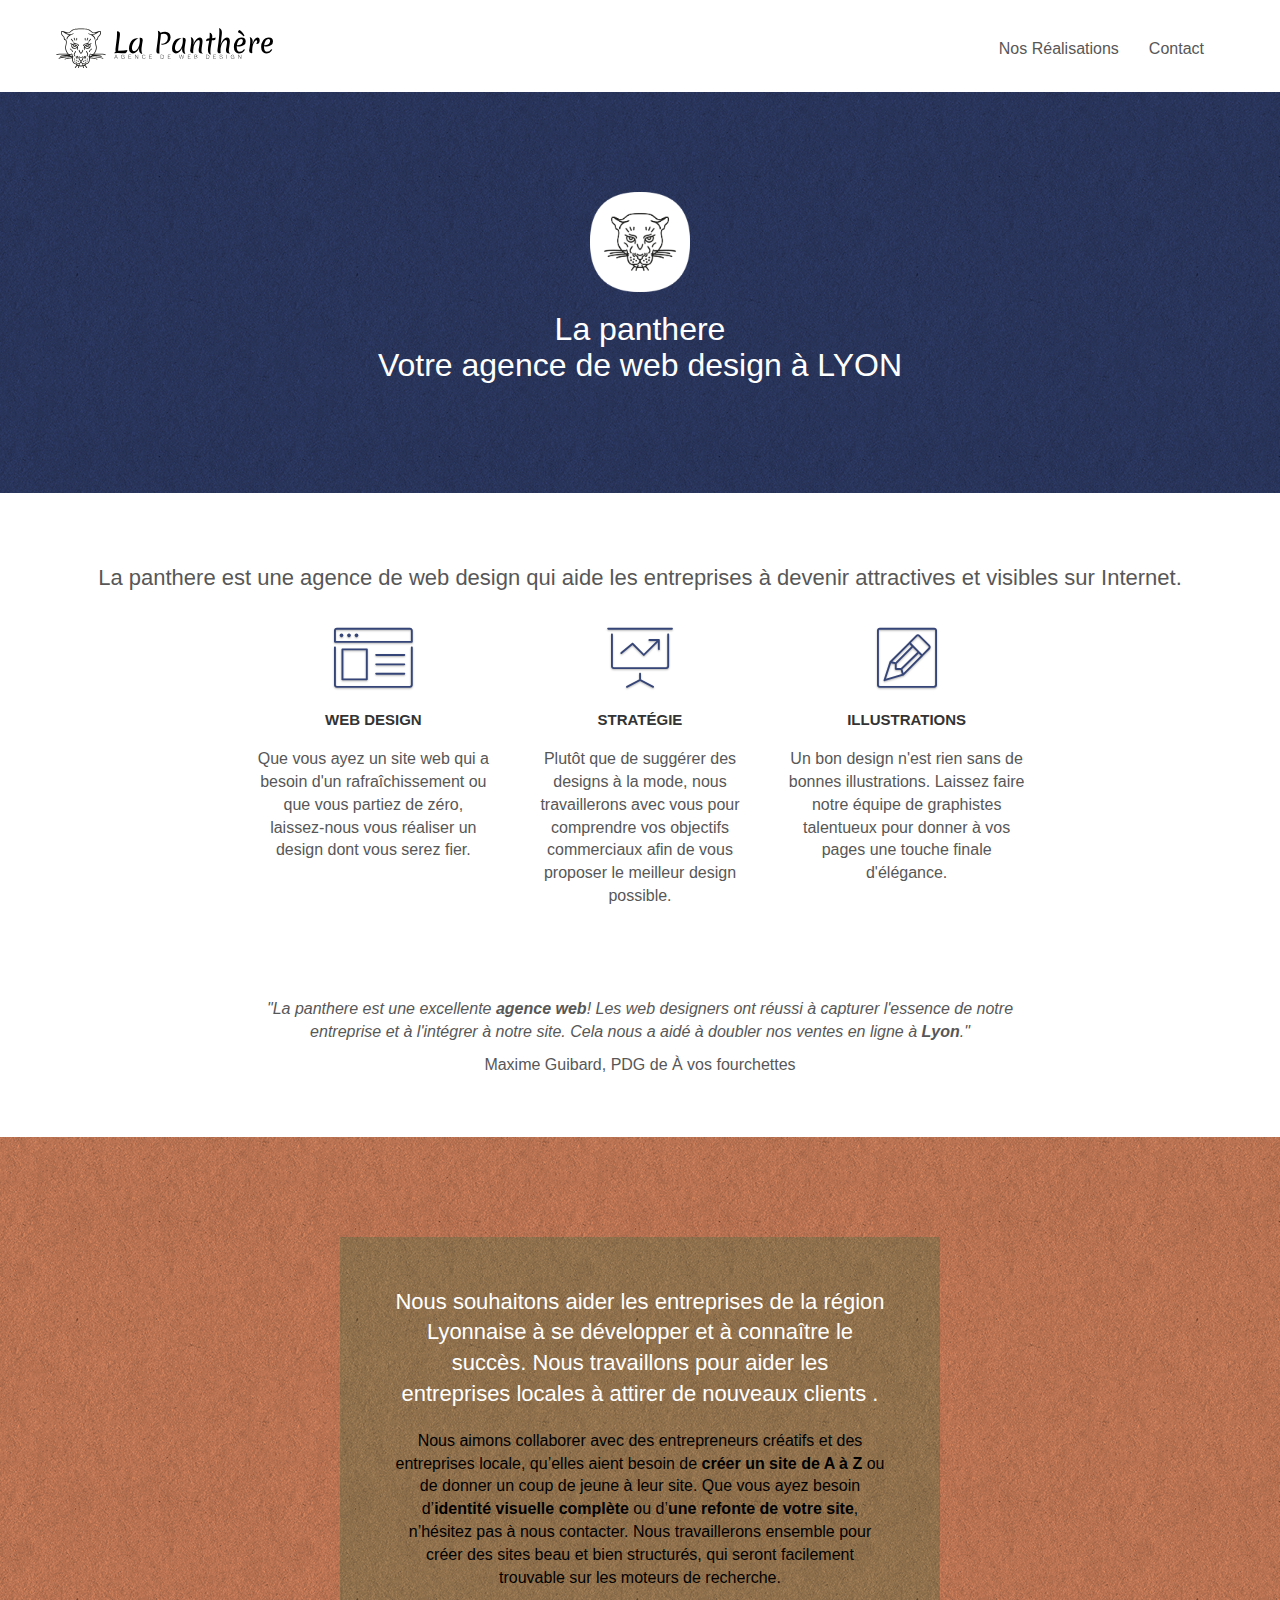
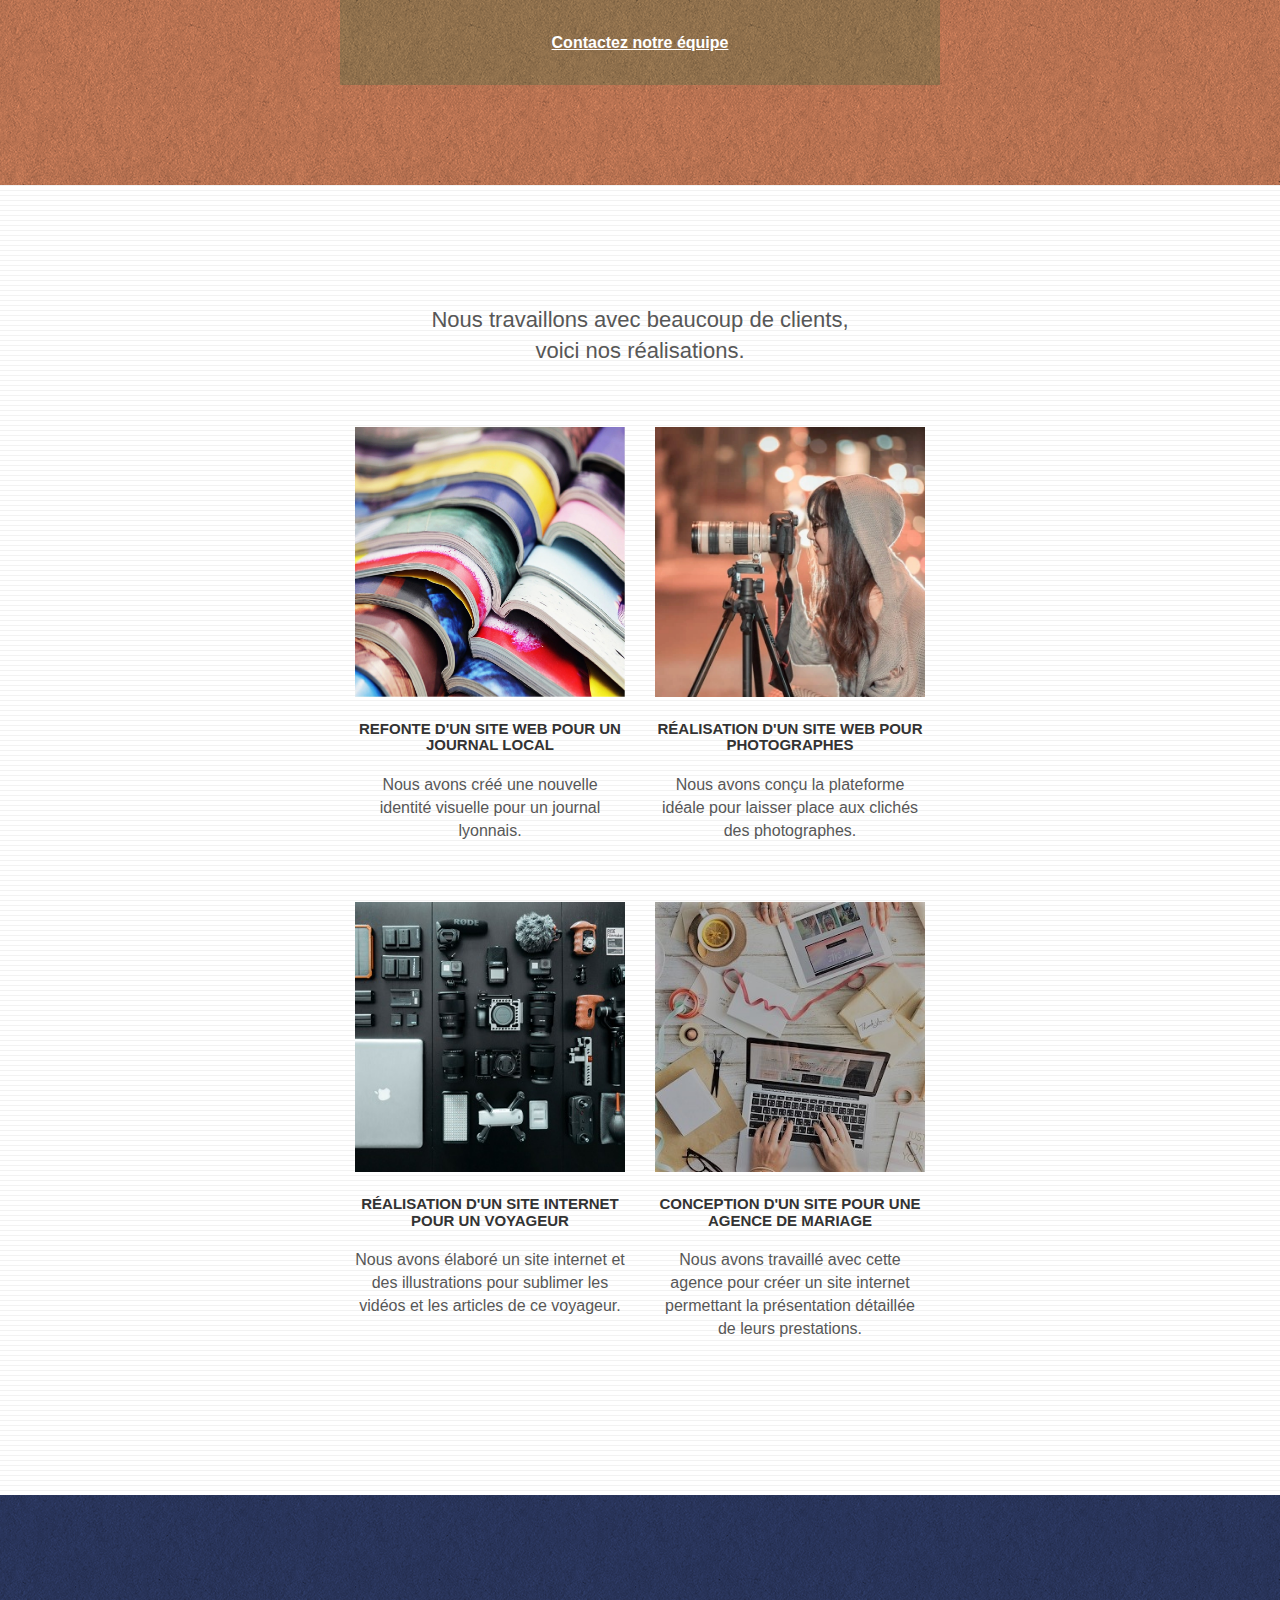
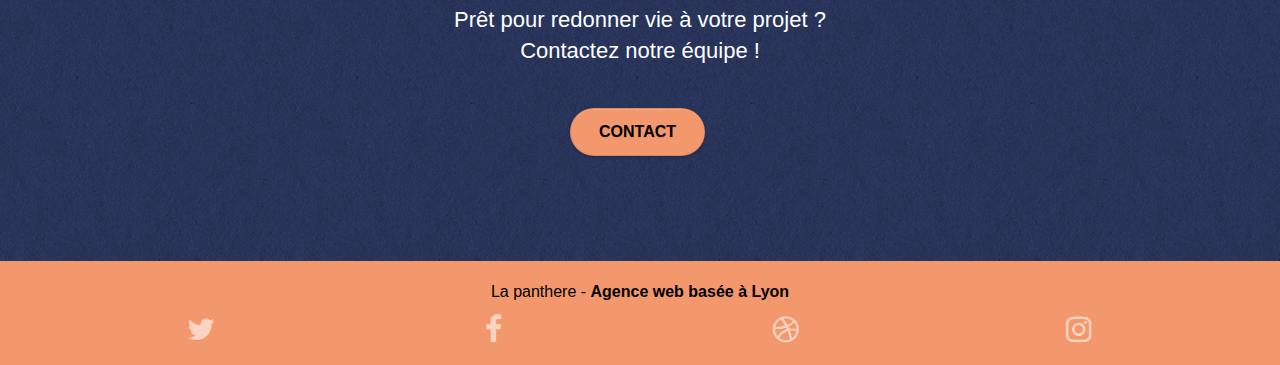
==== index.html @ 80600e3f "first commit" ====
<!DOCTYPE html>
<html lang="fr">
    
    <head>
        <meta charset="utf-8" />
        <meta name="keywords" content="La panthere, agence design web lyon, agence design web, design web, création de site web, stratégie web, illustrations web, optimisation site web" />
        <meta name="description" content="La panthere est une entreprise originaire de Lyon spécialisé dans le webdesign. Elle accompagnera votre entreprise qu'il s'agissent de la création d'une nouvelle identité visuel ou d'une refonte de votre site web."/>
        <meta name="google-site-verification" content="Lu-QE4Ygov45Ce7cDxIp-PkXniDeBi9n69MleFb9CaI" />
        <meta name="viewport" content="width=device-width, initial-scale=1.0, viewport-fit=cover" />
        <meta name="robots" content="index">
        <link rel="shortcut icon" type="image/webp" href="favicon.webp" />

        <link rel="stylesheet" type="text/css" href="./css/bootstrap.css" />
        <link rel="stylesheet" type="text/css" href="style.css" />
        <link rel="stylesheet" type="text/css" href="./css/font-awesome.css" />
        <link rel="stylesheet" type="text/css" href="./css/et-line.css" />

        <script async src="./js/jquery-2.1.0.js"></script>
        <script async src="./js/bootstrap.js"></script>
        <script async src="./js/blocs.js"></script>
        <script defer src="./js/jquery.touchSwipe.js"></script>
        <script async src="./js/gmaps.js"></script>

        <title>Accueil - La panthere - Agence de design web à Lyon</title>

        <!-- Analytics -->
        <script async src="https://www.googletagmanager.com/gtag/js?id=G-HQVCPFJYJ8"></script>
        <script>
            window.dataLayer = window.dataLayer || [];
            function gtag() {
                dataLayer.push(arguments);
            }
            gtag("js", new Date());

            gtag("config", "G-HQVCPFJYJ8");
        </script>
        <!-- Analytics END -->
    </head>
    
    <body>
        <div class="page-container">
            <div class="bloc bgc-white l-bloc" id="bloc-0">
                <div class="container bloc-sm">
                    <nav class="navbar row">
                        <div class="navbar-header">
                            <a class="navbar-brand" href="index.html"><img src="img/agence-la-panthere-monochrome.svg" alt="Logo agence design web" height="40" /></a>
                            <button id="nav-toggle" type="button" class="ui-navbar-toggle navbar-toggle" data-toggle="collapse" data-target=".navbar-1">
                                <span class="sr-only">Toggle navigation</span><span class="icon-bar"></span><span class="icon-bar"></span><span class="icon-bar"></span>
                            </button>
                        </div>
                        <div class="collapse navbar-collapse navbar-1 special-dropdown-nav">
                            <ul class="site-navigation nav navbar-nav">
                                <li><a href="#bloc-4-portfolio">Nos Réalisations</a></li>
                                <li><a href="contact.html">Contact</a></li>
                            </ul>
                        </div>
                    </nav>
                </div>
            </div>
            <div class="bloc bgc-dark-slate-blue bg-banniere d-bloc bg-t-edge bloc-bg-texture texture-paper b-parallax" id="bloc-1-hero">
                <div class="container bloc-lg">
                    <div class="row tight-width-whitespace">
                        <div class="col-sm-12">
                            <img src="img/logo.webp" class="center-block image-resize-mode" width="100" alt="Logo la panthere" />
                            <h1 class="text-center hero-bloc-text tc-white">La panthere<br> Votre agence de web design à LYON</h1>
                        </div>
                    </div>
                </div>
            </div>
            <div class="bloc bgc-white l-bloc" id="bloc-2-services">
                <div class="container bloc-md">
                    <div class="row">
                        <div class="col-sm-12 text-center"><h2>La panthere est une agence de web design qui aide les entreprises à devenir attractives et visibles sur Internet.</h2></div>
                    </div>
                    <div class="row voffset-lg med-width-whitespace">
                        <div class="col-sm-4">
                            <div class="text-center"><span class="et-icon-browser sm-shadow icon-dark-slate-blue icons icon-lg"></span></div>
                            <h3 class="mg-md text-center">Web design</h3>
                            <p class="text-center">Que vous ayez un site web qui a besoin d'un rafraîchissement ou que vous partiez de zéro, laissez-nous vous réaliser un design dont vous serez fier.</p>
                        </div>
                        <div class="col-sm-4">
                            <div class="text-center"><span class="et-icon-presentation sm-shadow icon-dark-slate-blue icons icon-lg"></span></div>
                            <h3 class="mg-md text-center">Stratégie</h3>
                            <p class="text-center">Plutôt que de suggérer des designs à la mode, nous travaillerons avec vous pour comprendre vos objectifs commerciaux afin de vous proposer le meilleur design possible.<br /></p>
                        </div>
                        <div class="col-sm-4">
                            <div class="text-center"><span class="et-icon-edit sm-shadow icon-dark-slate-blue icons icon-lg"></span></div>
                            <h3 class="mg-md text-center">Illustrations</h3>
                            <p class="text-center">Un bon design n'est rien sans de bonnes illustrations. Laissez faire notre équipe de graphistes talentueux pour donner à vos pages une touche finale d'élégance.</p>
                        </div>
                    </div>
                    <div class="row voffset-lg voffset">
                        <div class="col-xs-12 col-md-8 col-md-offset-2 text-center">
                            <p>
                                <em>
                                    "La panthere est une excellente <strong>agence web</strong>! Les web designers ont réussi à capturer l'essence de notre entreprise et à l'intégrer à notre site. Cela nous a aidé à doubler nos
                                    ventes en ligne à <strong>Lyon</strong>."
                                </em>
                            </p>
                            <p>Maxime Guibard, PDG de À vos fourchettes</p>
                        </div>
                    </div>
                </div>
            </div>
            <div class="bloc tc-white bgc-atomic-tangerine bg-presentation d-bloc bloc-bg-texture texture-paper b-parallax" id="bloc-3-what-i-do">
                <div class="container bloc-lg">
                    <div class="row tight-width-whitespace black-background">
                        <div class="col-sm-12">
                            <h2 class="mg-md text-center tc-white">
                                Nous souhaitons aider les entreprises de la région Lyonnaise à se développer et à connaître le succès. Nous travaillons pour aider les entreprises locales à attirer de nouveaux clients .<br />
                            </h2>
                            <p class="text-center white">
                                Nous aimons collaborer avec des entrepreneurs créatifs et des entreprises locale, qu’elles aient besoin de <strong>créer un site de A à Z</strong> ou de donner un coup de jeune à leur site. Que vous ayez
                                besoin d’<strong>identité visuelle complète</strong> ou d’<strong>une refonte de votre site</strong>, n’hésitez pas à nous contacter. Nous travaillerons ensemble pour créer des sites beau et bien structurés,
                                qui seront facilement trouvable sur les moteurs de recherche. <br />
                                <br />
                                <a class="ltc-white bold-link" href="#bloc-5-cta">Contactez notre équipe</a><br />
                            </p>
                        </div>
                    </div>
                </div>
            </div>
            <div class="bloc bgc-white bg-lines-h2-bg bg-repeat l-bloc" id="bloc-4-portfolio">
                <div class="container bloc-lg">
                    <div class="row">
                        <div class="col-sm-12 text-center">
                            <h2>
                                Nous travaillons avec beaucoup de clients, <br />
                                voici nos réalisations.
                            </h2>
                        </div>
                    </div>
                    <div class="row tight-width-whitespace portfolio-row">
                        <div class="col-sm-6">
                            <a href="#" data-lightbox="img/1.webp" data-gallery-id="gallery-1" data-caption="Refonte d'un site web pour un journal local" data-frame="snapshot-lb">
                                <img src="img/1.webp" alt="Refonte d'un site web pour journals" class="img-responsive portfolio-thumb" />
                            </a>
                            <h3 class="mg-md text-center">Refonte d'un site web pour un journal local</h3>
                            <p class="text-center">Nous avons créé une nouvelle identité visuelle pour un journal lyonnais.</p>
                        </div>
                        <div class="col-sm-6">
                            <a href="#" data-lightbox="img/2.webp" data-gallery-id="gallery-1" data-caption="Création d'un site web pour photographes" data-frame="snapshot-lb">
                                <img src="img/2.webp" class="img-responsive portfolio-thumb" alt="Création d'un site web pour photographes" />
                            </a>
                            <h3 class="mg-md text-center">Réalisation d'un site web pour photographes</h3>
                            <p class="text-center">Nous avons conçu la plateforme idéale pour laisser place aux clichés des photographes.</p>
                        </div>
                    </div>
                    <div class="row tight-width-whitespace portfolio-row">
                        <div class="col-sm-6">
                            <a href="#" data-lightbox="img/3.webp" data-gallery-id="gallery-1" data-caption="Création d'un site internet pour un voyageur" data-frame="snapshot-lb">
                                <img src="img/3.webp" class="img-responsive portfolio-thumb" alt="Création d'un site web pour voyageur" />
                            </a>
                            <h3 class="mg-md text-center">Réalisation d'un site internet pour un voyageur</h3>
                            <p class="text-center">Nous avons élaboré un site internet et des illustrations pour sublimer les vidéos et les articles de ce voyageur.</p>
                        </div>
                        <div class="col-sm-6">
                            <a href="#" data-lightbox="img/4.webp" data-gallery-id="gallery-1" data-caption="Conception d'un site pour une agence de mariage" data-frame="snapshot-lb">
                                <img src="img/4.webp" class="img-responsive portfolio-thumb" alt="Création d'un site web pour agence de mariage" />
                            </a>
                            <h3 class="mg-md text-center">Conception d'un site pour une agence de mariage</h3>
                            <p class="text-center">Nous avons travaillé avec cette agence pour créer un site internet permettant la présentation détaillée de leurs prestations.</p>
                        </div>
                    </div>
                </div>
            </div>
            <div class="bloc bgc-dark-slate-blue bg-banniere d-bloc bloc-bg-texture texture-paper" id="bloc-5-cta">
                <div class="container bloc-lg">
                    <div class="row background">
                        <h2 class="mg-md md-mg text-center tc-white">
                            Prêt pour redonner vie à votre projet ?<br />
                            Contactez notre équipe !
                        </h2>
                        <div class="col-sm-12 text-center"><a href="contact.html" class="btn btn-atomic-tangerine btn-clean btn-rd btn-lg cta-hero">Contact</a></div>
                    </div>
                </div>
            </div>
            <a class="bloc-button btn btn-d scrollToTop" onclick="scrollToTarget('1')"><span class="fa fa-chevron-up"></span></a>
            <div class="bloc bgc-atomic-tangerine d-bloc" id="bloc-8">
                <div class="container bloc-sm">
                    <div class="row">
                        <div class="col-sm-12">
                            <p class="text-center white">La panthere - <strong>Agence web basée à Lyon</strong><br /></p>
                            <div class="row row-no-gutters social">
                                <div class="col-sm-3">
                                    <div class="text-center">
                                        <a class="social" href="https://twitter.com/" aria-label="Lien qui redirige vers Twitter">
                                            <span class="fa fa-twitter icon-md"></span>
                                        </a>
                                    </div>
                                </div>
                                <div class="col-sm-3">
                                    <div class="text-center">
                                        <a class="social" href="https://www.facebook.com/" aria-label="Lien qui redirige vers Facebook">
                                            <span class="fa fa-facebook icon-md"></span>
                                        </a>
                                    </div>
                                </div>
                                <div class="col-sm-3">
                                    <div class="text-center">
                                        <a class="social" href="https://dribbble.com/" aria-label="Lien qui redirige vers Dribbble">
                                            <span class="fa fa-dribbble icon-md"></span>
                                        </a>
                                    </div>
                                </div>
                                <div class="col-sm-3">
                                    <div class="text-center">
                                        <a class="social" href="https://www.instagram.com/" aria-label="Lien qui redirige vers Instagram">
                                            <span class="fa fa-instagram icon-md"></span>
                                        </a>
                                    </div>
                                </div>
                            </div>
                        </div>
                    </div>
                </div>
            </div>
        </div>
    </body>
</html>
---- style.css ----
body {
    margin: 0;
    padding: 0;
    background: #FFF;
    overflow-x: hidden;
    -webkit-font-smoothing: antialiased;
    -moz-osx-font-smoothing: grayscale;
}

a,
button {
    transition: all .3s ease-in-out;
    outline: none!important;
}

a:hover {
    text-decoration: none;
    cursor: pointer;
}

#page-loading-blocs-notifaction {
    position: fixed;
    top: 0;
    bottom: 0;
    width: 100%;
    z-index: 100000;
    background: #FFFFFF url("img/pageload-spinner.gif") no-repeat center center;
}

.bloc {
    width: 100%;
    clear: both;
    background: 50% 50% no-repeat;
    padding: 0 50px;
    -webkit-background-size: cover;
    -moz-background-size: cover;
    -o-background-size: cover;
    background-size: cover;
    position: relative;
}

.bloc .container {
    padding-left: 0;
    padding-right: 0;
}

.bloc-lg {
    padding: 100px 50px;
}

.bloc-lg1{
    display: flex;
    justify-content: center;
    padding: 100px 50px;
}

.bloc-md {
    padding: 50px;
}

.bloc-sm {
    padding: 20px 50px;
}

.bg-center,
.bg-l-edge,
.bg-r-edge,
.bg-t-edge,
.bg-b-edge,
.bg-tl-edge,
.bg-bl-edge,
.bg-tr-edge,
.bg-br-edge,
.bg-repeat {
    -webkit-background-size: auto!important;
    -moz-background-size: auto!important;
    -o-background-size: auto!important;
    background-size: auto!important;
}

.bg-repeat {
    background: repeat;
}

.bg-t-edge {
    background: top no-repeat;
}

.bloc-bg-texture::before {
    content: "";
    background-size: 2px 2px;
    position: absolute;
    top: 0;
    bottom: 0;
    left: 0;
    right: 0;
}

.texture-paper::before {
    background: url("img/texture-paper.png");
    background-size: 280px 280px;
}

.b-parallax {
    background-attachment: fixed;
}

.d-bloc {
    color: rgba(255, 255, 255, .7);
    display: flex;
    justify-content: center;
}

.d-bloc button:hover {
    color: rgba(255, 255, 255, .9);
}

.d-bloc .icon-round,
.d-bloc .icon-square,
.d-bloc .icon-rounded,
.d-bloc .icon-semi-rounded-a,
.d-bloc .icon-semi-rounded-b {
    border-color: rgba(255, 255, 255, .9);
}

.d-bloc .divider-h span {
    border-color: rgba(255, 255, 255, .2);
}

.d-bloc .a-btn,
.d-bloc .navbar a,
.d-bloc .navbar-brand,
.d-bloc a .icon-sm,
.d-bloc a .icon-md,
.d-bloc a .icon-lg,
.d-bloc a .icon-xl,
.d-bloc h1 a,
.d-bloc h2 a,
.d-bloc h3 a,
.d-bloc h4 a,
.d-bloc h5 a,
.d-bloc h6 a,
.d-bloc p a {
    color: rgba(255, 255, 255, .6);
}

.d-bloc .a-btn:hover,
.d-bloc .navbar a:hover,
.d-bloc .navbar-brand:hover,
.d-bloc a:hover .icon-sm,
.d-bloc a:hover .icon-md,
.d-bloc a:hover .icon-lg,
.d-bloc a:hover .icon-xl,
.d-bloc h1 a:hover,
.d-bloc h2 a:hover,
.d-bloc h3 a:hover,
.d-bloc h4 a:hover,
.d-bloc h5 a:hover,
.d-bloc h6 a:hover,
.d-bloc p a:hover {
    color: rgba(255, 255, 255, 1);
}

.d-bloc .navbar-toggle .icon-bar {
    background: rgba(255, 255, 255, 1);
}

.d-bloc .btn-wire,
.d-bloc .btn-wire:hover {
    color: rgba(255, 255, 255, 1);
    border-color: rgba(255, 255, 255, 1);
}

.d-bloc .panel {
    color: rgba(0, 0, 0, .5);
}

.d-bloc .panel button:hover {
    color: rgba(0, 0, 0, .7);
}

.d-bloc .panel icon {
    border-color: rgba(0, 0, 0, .7);
}

.d-bloc .panel .divider-h span {
    border-color: rgba(0, 0, 0, .1);
}

.d-bloc .panel .a-btn {
    color: rgba(0, 0, 0, .6);
}

.d-bloc .panel .a-btn:hover {
    color: rgba(0, 0, 0, 1);
}

.d-bloc .panel .btn-wire,
.d-bloc .panel .btn-wire:hover {
    color: rgba(0, 0, 0, .7);
    border-color: rgba(0, 0, 0, .3);
}

.d-bloc .panel,
.l-bloc {
    color: rgba(0, 0, 0, .5);
}

.d-bloc .panel button:hover,
.l-bloc button:hover {
    color: rgba(0, 0, 0, .7);
}

.l-bloc .icon-round,
.l-bloc .icon-square,
.l-bloc .icon-rounded,
.l-bloc .icon-semi-rounded-a,
.l-bloc .icon-semi-rounded-b {
    border-color: rgba(0, 0, 0, .7);
}

.d-bloc .panel .divider-h span,
.l-bloc .divider-h span {
    border-color: rgba(0, 0, 0, .1);
}

.d-bloc .panel .a-btn,
.l-bloc .a-btn,
.l-bloc .navbar a,
.l-bloc .navbar-brand,
.l-bloc a .icon-sm,
.l-bloc a .icon-md,
.l-bloc a .icon-lg,
.l-bloc a .icon-xl,
.l-bloc h1 a,
.l-bloc h2 a,
.l-bloc h3 a,
.l-bloc h4 a,
.l-bloc h5 a,
.l-bloc h6 a,
.l-bloc p a {
    color: rgba(0, 0, 0, .6);
}

.d-bloc .panel .a-btn:hover,
.l-bloc .a-btn:hover,
.l-bloc .navbar a:hover,
.l-bloc .navbar-brand:hover,
.l-bloc a:hover .icon-sm,
.l-bloc a:hover .icon-md,
.l-bloc a:hover .icon-lg,
.l-bloc a:hover .icon-xl,
.l-bloc h1 a:hover,
.l-bloc h2 a:hover,
.l-bloc h3 a:hover,
.l-bloc h4 a:hover,
.l-bloc h5 a:hover,
.l-bloc h6 a:hover,
.l-bloc p a:hover {
    color: rgba(0, 0, 0, 1);
}

.l-bloc .navbar-toggle .icon-bar {
    color: rgba(0, 0, 0, .6);
}

.d-bloc .panel .btn-wire,
.d-bloc .panel .btn-wire:hover,
.l-bloc .btn-wire,
.l-bloc .btn-wire:hover {
    color: rgba(0, 0, 0, .7);
    border-color: rgba(0, 0, 0, .3);
}

.voffset {
    margin-top: 30px;
}

.voffset-lg {
    margin-top: 80px;
}

.row-no-gutters {
    margin-right: 0;
    margin-left: 0;
}

.row.row-no-gutters > [class^="col-"],
.row.row-no-gutters > [class*=" col-"] {
    padding-right: 20px;
    padding-left: 20px;
}

#bloc-1-hero h1 {
    font-size: 32px;
}

.navbar {
    margin-bottom: 0;
    z-index: 1;
}

.navbar-brand {
    height: auto;
    padding: 3px 15px;
    font-size: 25px;
    font-weight: normal;
    font-weight: 600;
    line-height: 44px;
}

.navbar-brand img {
    max-height: 200px;
    margin: 0 5px 0 0;
    display: inline;
}

.navbar-brand img[src$=svg] {
    min-width: 100px;
}

.nav-center .navbar-brand img {
    margin: 0;
}

.navbar .nav {
    padding-top: 2px;
    z-index: 1;
}

.nav > li {
    margin-top: 4px;
    font-size: 16px;
}

.navbar-nav .open .dropdown-menu > li > a {
    text-align: inherit;
}

.nav > li a:hover,
.nav > li a:focus {
    background: transparent;
}

.navbar-toggle {
    margin: 10px 10px 0 0;
    border: 0px;
}

.navbar-toggle:hover {
    background: transparent!important;
}

.navbar-toggle .icon-bar {
    background-color: rgba(0, 0, 0, .5);
    width: 26px;
}

.nav-invert .navbar .nav {
    float: left;
}

.nav-invert .navbar-header,
.nav-invert .navbar-brand {
    float: right;
    position: relative;
    z-index: 2;
}

@media (min-width: 768px) {
    .site-navigation {
        position: absolute;
        top: 50%;
        right: 20px;
        transform: translate(0, -50%);
        -webkit-transform: translateY(-50%);
    }
    .nav > li .dropdown-menu a,
    .nav > li .dropdown-menu a:hover {
        color: #484848;
    }
    .nav-invert .site-navigation {
        left: 0;
        right: 0;
    }
    .nav-center {
        text-align: center;
    }
    .nav-center .navbar-header {
        width: 100%;
    }
    .nav-center .navbar-header,
    .nav-center .navbar-brand,
    .nav-center .nav > li {
        float: none;
        display: inline-block;
    }
    .nav-center .site-navigation {
        position: relative;
        width: 100%;
        right: 0;
        margin-right: 0px;
        margin-top: 20px;
    }
    .nav-center.mini-nav .navbar-toggle {
        float: none;
        margin: 10px auto 0;
    }
}

.nav > li > .dropdown a {
    background: none!important;
    display: block;
    padding: 14px 15px;
}

nav .caret {
    margin: 0 5px;
}

.dropdown-menu .dropdown-menu {
    top: -8px;
    left: 100%;
}

.dropdown-menu .dropmenu-flow-right {
    top: 100%;
    left: 0;
    margin-left: -1px;
    border-top-left-radius: 0;
    border-top-right-radius: 0;
}

.dropdown-menu .dropdown span {
    border: 4px solid black;
    border-top-color: transparent;
    border-right-color: transparent;
    border-bottom-color: transparent;
    margin: 6px -5px 0 0!important;
    float: right;
}

.mg-md {
    margin-top: 10px;
    margin-bottom: 20px;
}

.mg-lg {
    margin-top: 10px;
    margin-bottom: 40px;
}

.btn {
    margin: 0 5px 5px 0;
}

.btn.pull-right {
    margin: 0 0 5px 5px;
}

.btn-d,
.btn-d:hover,
.btn-d:focus {
    color: #FFF;
    background: rgba(0, 0, 0, .3);
}

button {
    outline: none!important;
}

.btn-rd {
    border-radius: 40px;
}

.btn-clean {
    border: 1px solid rgba(0, 0, 0, .08);
    border-bottom-color: rgba(0, 0, 0, .1);
    text-shadow: 0 1px 0 rgba(0, 0, 1, .1);
    box-shadow: 0 1px 3px rgba(0, 0, 1, .25), inset 0 1px 0 0 rgba(255, 255, 255, .15);
}

.icon-md {
    font-size: 30px!important;
}

.icon-lg {
    font-size: 60px!important;
}

.sm-shadow {
    text-shadow: 0 1px 2px rgba(0, 0, 0, .3);
}

.panel-sq,
.panel-sq .panel-heading,
.panel-sq .panel-footer {
    border-radius: 0;
}

.panel-rd {
    border-radius: 30px;
}

.panel-rd .panel-heading {
    border-radius: 29px 29px 0 0;
}

.panel-rd .panel-footer {
    border-radius: 0 0 29px 29px;
}

.form-control {
box-shadow: none;
display: block;
width: 500px;
height: 25px;
padding: 10px;
margin-bottom: 20px;
font-size: 15px;
line-height: 1.42857143;
color: black;
background-color: #fff;
border: 1px solid black;
border-radius: 5px;
}

.scrollToTop {
    width: 40px;
    height: 40px;
    position: fixed;
    bottom: 20px;
    right: 20px;
    opacity: 0;
    z-index: 500;
    transition: all .3s ease-in-out;
}

.scrollToTop span {
    margin-top: 6px;
}

.showScrollTop {
    font-size: 14px;
    opacity: 1;
}

a[data-lightbox] {
    position: relative;
    display: block;
    text-align: center;
}

a[data-lightbox]:hover::before {
    content: "+";
    font-family: "HelveticaNeue-Light", "Helvetica Neue Light", "Helvetica Neue", Helvetica, Arial;
    font-size: 32px;
    width: 50px;
    height: 50px;
    margin-left: -25px;
    border-radius: 50%;
    background: rgba(0, 0, 0, .6);
    color: #FFF;
    font-weight: 100;
    z-index: 1;
    position: absolute;
    top: 50%;
    transform: translateY(-50%);
    -webkit-transform: translateY(-50%);
}

a[data-lightbox]:hover img {
    opacity: 0.6;
    -webkit-animation-fill-mode: none;
    animation-fill-mode: none;
}

#lightbox-modal {
    display: flex;
    align-items: center;
}

#lightbox-modal .modal-dialog {
    width: 90%;
    max-width: 900px;
    margin: 0 auto 0;
}

#lightbox-modal .modal-dialog img {
    max-height: 90vh;
    margin: 0 auto;
}

.lightbox-caption {
    padding: 20px;
    color: #FFF;
    background: rgba(0, 0, 0, .5);
    position: absolute;
    left: 15px;
    right: 15px;
    bottom: 5px;
}

.close-lightbox {
    color: #FFF;
    font-size: 30px;
    position: absolute;
    top: 20px;
    right: 20px;
    z-index: 20;
    background: rgba(0, 0, 0, .5);
    border: none;
    line-height: 30px;
    padding: 0 9px 5px;
    opacity: 0.3;
}

.close-lightbox:hover,
.next-lightbox:hover,
.prev-lightbox:hover {
    opacity: 1.0;
    color: #FFF;
}

.next-lightbox,
.prev-lightbox {
    font-size: 20px;
    color: rgba(255, 255, 255, .9);
    background: rgba(0, 0, 0, .5);
    transition: all .2s ease-in-out;
    position: absolute;
    top: 45%;
    z-index: 1;
    opacity: 0.4;
}

.next-lightbox {
    padding: 6px 8px 1px 13px;
    right: 25px;
}

.prev-lightbox {
    padding: 6px 13px 1px 10px;
    left: 25px;
}

.snapshot-lb .modal-body {
    padding-bottom: 45px;
}

.snapshot-lb .lightbox-caption {
    padding: 0;
    color: rgba(0, 0, 0, .5);
    background: none;
}

h1,
h2,
h3,
h4,
h5,
h6,
p,
label,
.btn,
a {
    font-family: "helvetica";
    font-weight: 400;
    color: #575757!important;
    text-decoration: none;
}

.hero-bloc-text {
    font-size: 38px;
}

.hero-bloc-text-sub {
    font-size: 36px;
}

.row-row1{

}

.statement-bloc-text {
    line-height: 26px;
    font-style: italic;
    font-size: 20px;
    text-align: center;
    font-weight: lighter;
    max-width: 520px;
    margin: auto auto auto auto;
}

p {
    font-size: 16px;
}

.tight-width-whitespace {
    max-width: 600px;
    margin: auto auto auto auto;
    
}

.tight-width-whitespace:nth-child(2){
    display: flex;
    width: 100%;
}

.tight-width-whitespace:nth-child(3){
    display: flex;
    width: 100%;
}
.h1 {
    font-size: 20px;
    font-family: "Open Sans";
}

.cta-hero {
    margin-top: 22px;
    color: #FFFFFF!important;
    text-transform: uppercase;
    padding: 12px 28px 12px 28px;
    font-size: 16px;
    font-weight: 700;
}

.social {
    margin: auto auto auto auto;
}

.social1{
    display: flex;
}

.social2{
    padding: 0 100px;
}

h2 {
    font-size: 22px;
    line-height: 1.4em;
}

h3 {
    font-size: 15px;
    text-transform: uppercase;
    font-weight: 700;
    color: #333333!important;
}

.med-width-whitespace {
    max-width: 800px;
    margin: auto auto auto auto;
    box-shadow: 0px 0px 0px #000000;
}

h1 {
    color: #333333!important;
}

h4 {
    color: #333333!important;
}

.icons {
    margin-bottom: 14px;
    margin-top: 24px;
}

.white {
    color: black!important;
    
}

.portfolio-thumb {
    margin-bottom: 24px;
    width: 100%;
}

.portfolio-row {
    margin-bottom: 44px;
    margin-top: 50px;
}

.avatar {
    box-shadow: 0px 4px 9px rgba(0, 0, 0, 0.3);
}

.black-background {
    background-color: rgba(165, 147, 99, 0.7);
    padding: 40px 40px 40px 40px;
}

.bold-link {
    font-weight: 900;
    text-decoration: underline!important;
    position: relative;
    bottom: -20px;
}

.bgc-white {
    background-color: #FFFFFF;
}

.bgc-dark-slate-blue {
    background-color: #364577;
}

.bgc-atomic-tangerine {
    background-color: #F3976C;
}

.tc-white {
    color:  white!important;
    position: relative;
    z-index: 1;
}

.btn-atomic-tangerine {
    background: #F3976C;
    color: black!important;
}

.btn-atomic-tangerine:hover {
    background: #c27956!important;
    color: black!important;
}

.ltc-white {
    color: #FFFFFF!important;
}

.ltc-white:hover {
    color: #cccccc!important;
}

.ltc-atomic-tangerine {
    color: #F3976C!important;
}

.ltc-atomic-tangerine:hover {
    color: #c27956!important;
}

.icon-dark-slate-blue {
    color: #364577!important;
    border-color: #364577!important;
}

.bg-dots-bg {
    background-image: url("img/dots-bg.png");
}

.bg-lines-h2-bg {
    background-image: url("img/lines-h2-bg.png");
}

.bg-banniere {
    background-image: url("img/agence-la-panthere.WebP");
}

.bg-presentation {
    background-image: url("img/image-de-presentation.WebP");
}

@media (max-width: 1024px) {
    .bloc {
        padding-left: 20px;
        padding-right: 20px;
    }
    .bloc.full-width-bloc,
    .bloc-tile-2.full-width-bloc .container,
    .bloc-tile-3.full-width-bloc .container,
    .bloc-tile-4.full-width-bloc .container {
        padding-left: 0;
        padding-right: 0;
    }
}

@media (max-width: 992px) and (min-width: 768px) {
    .navbar .nav {
        max-width: 80%
    }
    .nav-center.navbar .nav {
        max-width: 100%
    }
}

@media only screen and (min-device-width: 768px) and (max-device-width: 1024px) and (orientation: landscape) {
    .b-parallax {
        background-attachment: scroll;
    }
}

@media only screen and (min-device-width: 1024px) and (max-device-width: 1366px) and (-webkit-min-device-pixel-ratio: 1.5) {
    .b-parallax {
        background-attachment: scroll;
    }
}

@media (max-width: 991px) {
    .container {
        width: 100%;
    }
    .b-parallax {
        background-attachment: scroll;
    }
    .page-container,
    #hero-bloc {
        overflow-x: hidden;
        position: relative;
    }
    .bloc {
        padding-left: constant(safe-area-inset-left);
        padding-right: constant(safe-area-inset-right);
    }
    .bloc-group,
    .bloc-group .bloc {
        display: block;
        width: 100%;
    }
    .bloc-fill-screen .fill-bloc-top-edge,
    .bloc-fill-screen .fill-bloc-bottom-edge {
        padding: 0 20px;
        padding-left: constant(safe-area-inset-left);
        padding-right: constant(safe-area-inset-right);
    }
}

@media (max-width: 767px) {
    .page-container {
        overflow-x: hidden;
        position: relative;
    }
    h1,
    h2,
    h3,
    h4,
    h5,
    h6,
    p,
    #disqus_thread {
        padding-left: 10px!important;
        padding-right: 10px!important;
    }
    .b-parallax {
        background-attachment: scroll;
    }
    .navbar .nav {
        padding-top: 0;
        border-top: 1px solid rgba(0, 0, 0, .2);
        float: none!important;
    }
    .navbar.row {
        margin-left: 0;
        margin-right: 0;
    }
    .site-navigation {
        position: inherit;
        transform: none;
        -webkit-transform: none;
        -ms-transform: none;
    }
    .nav > li {
        margin-top: 0;
        border-bottom: 1px solid rgba(0, 0, 0, .1);
        background: rgba(0, 0, 0, .05);
        text-align: left;
        padding-left: 15px;
        width: 100%;
    }
    .nav > li:hover {
        background: rgba(0, 0, 0, .08);
    }
    .dropdown .dropdown a .caret {
        float: none;
        margin: 5px 0 0 10px!important;
        border: 4px solid black;
        border-bottom-color: transparent;
        border-right-color: transparent;
        border-left-color: transparent;
    }
    #hero-bloc .navbar .nav {
        background: rgba(0, 0, 0, .8);
    }
    #hero-bloc .navbar .nav a {
        color: rgba(255, 255, 255, .6);
    }
    .hero {
        padding: 50px 0;
    }
    .hero-nav {
        left: -1px;
        right: -1px;
    }
    .navbar-collapse {
        padding: 0;
        overflow-x: hidden;
        -webkit-box-shadow: none;
        box-shadow: none;
    }
    .navbar-brand img {
        max-height: 40px;
        width: auto;
    }
    .nav-invert .navbar-header {
        float: none;
        width: 100%;
    }
    .nav-invert .navbar-toggle {
        float: left;
        margin-left: 10px;
    }
    .bloc {
        padding-left: 0;
        padding-right: 0;
    }
    .bloc-xxl,
    .bloc-xl,
    .bloc-lg {
        padding: 40px 0;
    }
    .bloc-sm,
    .bloc-md {
        padding-left: 0;
        padding-right: 0;
    }
    .bloc-tile-2 .container,
    .bloc-tile-3 .container,
    .bloc-tile-4 .container,
    .bloc-fill-screen .fill-bloc-top-edge,
    .bloc-fill-screen .fill-bloc-bottom-edge {
        padding-left: 0;
        padding-right: 0;
    }
    .a-block {
        padding: 0 10px;
    }
    .btn-dwn {
        display: none;
    }
    .voffset {
        margin-top: 5px;
    }
    .voffset-md {
        margin-top: 20px;
    }
    .voffset-lg {
        margin-top: 30px;
    }
    form {
        padding: 5px;
    }
    .close-lightbox {
        display: inline-block;
    }
    .blocsapp-device-iphone5 {
        background-size: 216px 425px;
        padding-top: 60px;
        width: 216px;
        height: 425px;
    }
    .blocsapp-device-iphone5 img {
        width: 180px;
        height: 320px;
    }

.tight-width-whitespace:nth-child(2){
    display: flex;
    flex-direction: column;
    width: 80%;
}

.tight-width-whitespace:nth-child(3){
    display: flex;
    flex-direction: column;
    width: 80%;
}
}

@media (max-width: 400px) {
    .bloc {
        padding-left: 0;
        padding-right: 0;
    }
}

@media (max-width: 767px) {
    .bloc-mob-center-text {
        text-align: center;
    }

    .social2{
        padding: 0 15%;
    }
}
---- css/et-line.css ----
@font-face {
    font-family: et-line;
    src: url(../fonts/et-line.eot);
    src: url(../fonts/et-line.eot?#iefix) format('embedded-opentype'), url(../fonts/et-line.woff) format('woff'), url(../fonts/et-line.ttf) format('truetype'), url(../fonts/et-line.svg#et-line) format('svg');
    font-weight: 400;
    font-style: normal
}

.et-icon-adjustments,
.et-icon-alarmclock,
.et-icon-anchor,
.et-icon-aperture,
.et-icon-attachment,
.et-icon-bargraph,
.et-icon-basket,
.et-icon-beaker,
.et-icon-bike,
.et-icon-book-open,
.et-icon-briefcase,
.et-icon-browser,
.et-icon-calendar,
.et-icon-camera,
.et-icon-caution,
.et-icon-chat,
.et-icon-circle-compass,
.et-icon-clipboard,
.et-icon-clock,
.et-icon-cloud,
.et-icon-compass,
.et-icon-desktop,
.et-icon-dial,
.et-icon-document,
.et-icon-documents,
.et-icon-download,
.et-icon-dribbble,
.et-icon-edit,
.et-icon-envelope,
.et-icon-expand,
.et-icon-facebook,
.et-icon-flag,
.et-icon-focus,
.et-icon-gears,
.et-icon-genius,
.et-icon-gift,
.et-icon-global,
.et-icon-globe,
.et-icon-googleplus,
.et-icon-grid,
.et-icon-happy,
.et-icon-hazardous,
.et-icon-heart,
.et-icon-hotairballoon,
.et-icon-hourglass,
.et-icon-key,
.et-icon-laptop,
.et-icon-layers,
.et-icon-lifesaver,
.et-icon-lightbulb,
.et-icon-linegraph,
.et-icon-linkedin,
.et-icon-lock,
.et-icon-magnifying-glass,
.et-icon-map,
.et-icon-map-pin,
.et-icon-megaphone,
.et-icon-mic,
.et-icon-mobile,
.et-icon-newspaper,
.et-icon-notebook,
.et-icon-paintbrush,
.et-icon-paperclip,
.et-icon-pencil,
.et-icon-phone,
.et-icon-picture,
.et-icon-pictures,
.et-icon-piechart,
.et-icon-presentation,
.et-icon-pricetags,
.et-icon-printer,
.et-icon-profile-female,
.et-icon-profile-male,
.et-icon-puzzle,
.et-icon-quote,
.et-icon-recycle,
.et-icon-refresh,
.et-icon-ribbon,
.et-icon-rss,
.et-icon-sad,
.et-icon-scissors,
.et-icon-scope,
.et-icon-search,
.et-icon-shield,
.et-icon-speedometer,
.et-icon-strategy,
.et-icon-streetsign,
.et-icon-tablet,
.et-icon-target,
.et-icon-telescope,
.et-icon-toolbox,
.et-icon-tools,
.et-icon-tools-2,
.et-icon-trophy,
.et-icon-tumblr,
.et-icon-twitter,
.et-icon-upload,
.et-icon-video,
.et-icon-wallet,
.et-icon-wine {
    font-family: et-line;
    speak: none;
    font-style: normal;
    font-weight: 400;
    font-variant: normal;
    text-transform: none;
    line-height: 1;
    -webkit-font-smoothing: antialiased;
    -moz-osx-font-smoothing: grayscale;
    display: inline-block
}

.et-icon-mobile:before {
    content: "\e000"
}

.et-icon-laptop:before {
    content: "\e001"
}

.et-icon-desktop:before {
    content: "\e002"
}

.et-icon-tablet:before {
    content: "\e003"
}

.et-icon-phone:before {
    content: "\e004"
}

.et-icon-document:before {
    content: "\e005"
}

.et-icon-documents:before {
    content: "\e006"
}

.et-icon-search:before {
    content: "\e007"
}

.et-icon-clipboard:before {
    content: "\e008"
}

.et-icon-newspaper:before {
    content: "\e009"
}

.et-icon-notebook:before {
    content: "\e00a"
}

.et-icon-book-open:before {
    content: "\e00b"
}

.et-icon-browser:before {
    content: "\e00c"
}

.et-icon-calendar:before {
    content: "\e00d"
}

.et-icon-presentation:before {
    content: "\e00e"
}

.et-icon-picture:before {
    content: "\e00f"
}

.et-icon-pictures:before {
    content: "\e010"
}

.et-icon-video:before {
    content: "\e011"
}

.et-icon-camera:before {
    content: "\e012"
}

.et-icon-printer:before {
    content: "\e013"
}

.et-icon-toolbox:before {
    content: "\e014"
}

.et-icon-briefcase:before {
    content: "\e015"
}

.et-icon-wallet:before {
    content: "\e016"
}

.et-icon-gift:before {
    content: "\e017"
}

.et-icon-bargraph:before {
    content: "\e018"
}

.et-icon-grid:before {
    content: "\e019"
}

.et-icon-expand:before {
    content: "\e01a"
}

.et-icon-focus:before {
    content: "\e01b"
}

.et-icon-edit:before {
    content: "\e01c"
}

.et-icon-adjustments:before {
    content: "\e01d"
}

.et-icon-ribbon:before {
    content: "\e01e"
}

.et-icon-hourglass:before {
    content: "\e01f"
}

.et-icon-lock:before {
    content: "\e020"
}

.et-icon-megaphone:before {
    content: "\e021"
}

.et-icon-shield:before {
    content: "\e022"
}

.et-icon-trophy:before {
    content: "\e023"
}

.et-icon-flag:before {
    content: "\e024"
}

.et-icon-map:before {
    content: "\e025"
}

.et-icon-puzzle:before {
    content: "\e026"
}

.et-icon-basket:before {
    content: "\e027"
}

.et-icon-envelope:before {
    content: "\e028"
}

.et-icon-streetsign:before {
    content: "\e029"
}

.et-icon-telescope:before {
    content: "\e02a"
}

.et-icon-gears:before {
    content: "\e02b"
}

.et-icon-key:before {
    content: "\e02c"
}

.et-icon-paperclip:before {
    content: "\e02d"
}

.et-icon-attachment:before {
    content: "\e02e"
}

.et-icon-pricetags:before {
    content: "\e02f"
}

.et-icon-lightbulb:before {
    content: "\e030"
}

.et-icon-layers:before {
    content: "\e031"
}

.et-icon-pencil:before {
    content: "\e032"
}

.et-icon-tools:before {
    content: "\e033"
}

.et-icon-tools-2:before {
    content: "\e034"
}

.et-icon-scissors:before {
    content: "\e035"
}

.et-icon-paintbrush:before {
    content: "\e036"
}

.et-icon-magnifying-glass:before {
    content: "\e037"
}

.et-icon-circle-compass:before {
    content: "\e038"
}

.et-icon-linegraph:before {
    content: "\e039"
}

.et-icon-mic:before {
    content: "\e03a"
}

.et-icon-strategy:before {
    content: "\e03b"
}

.et-icon-beaker:before {
    content: "\e03c"
}

.et-icon-caution:before {
    content: "\e03d"
}

.et-icon-recycle:before {
    content: "\e03e"
}

.et-icon-anchor:before {
    content: "\e03f"
}

.et-icon-profile-male:before {
    content: "\e040"
}

.et-icon-profile-female:before {
    content: "\e041"
}

.et-icon-bike:before {
    content: "\e042"
}

.et-icon-wine:before {
    content: "\e043"
}

.et-icon-hotairballoon:before {
    content: "\e044"
}

.et-icon-globe:before {
    content: "\e045"
}

.et-icon-genius:before {
    content: "\e046"
}

.et-icon-map-pin:before {
    content: "\e047"
}

.et-icon-dial:before {
    content: "\e048"
}

.et-icon-chat:before {
    content: "\e049"
}

.et-icon-heart:before {
    content: "\e04a"
}

.et-icon-cloud:before {
    content: "\e04b"
}

.et-icon-upload:before {
    content: "\e04c"
}

.et-icon-download:before {
    content: "\e04d"
}

.et-icon-target:before {
    content: "\e04e"
}

.et-icon-hazardous:before {
    content: "\e04f"
}

.et-icon-piechart:before {
    content: "\e050"
}

.et-icon-speedometer:before {
    content: "\e051"
}

.et-icon-global:before {
    content: "\e052"
}

.et-icon-compass:before {
    content: "\e053"
}

.et-icon-lifesaver:before {
    content: "\e054"
}

.et-icon-clock:before {
    content: "\e055"
}

.et-icon-aperture:before {
    content: "\e056"
}

.et-icon-quote:before {
    content: "\e057"
}

.et-icon-scope:before {
    content: "\e058"
}

.et-icon-alarmclock:before {
    content: "\e059"
}

.et-icon-refresh:before {
    content: "\e05a"
}

.et-icon-happy:before {
    content: "\e05b"
}

.et-icon-sad:before {
    content: "\e05c"
}

.et-icon-facebook:before {
    content: "\e05d"
}

.et-icon-twitter:before {
    content: "\e05e"
}

.et-icon-googleplus:before {
    content: "\e05f"
}

.et-icon-rss:before {
    content: "\e060"
}

.et-icon-tumblr:before {
    content: "\e061"
}

.et-icon-linkedin:before {
    content: "\e062"
}

.et-icon-dribbble:before {
    content: "\e063"
}
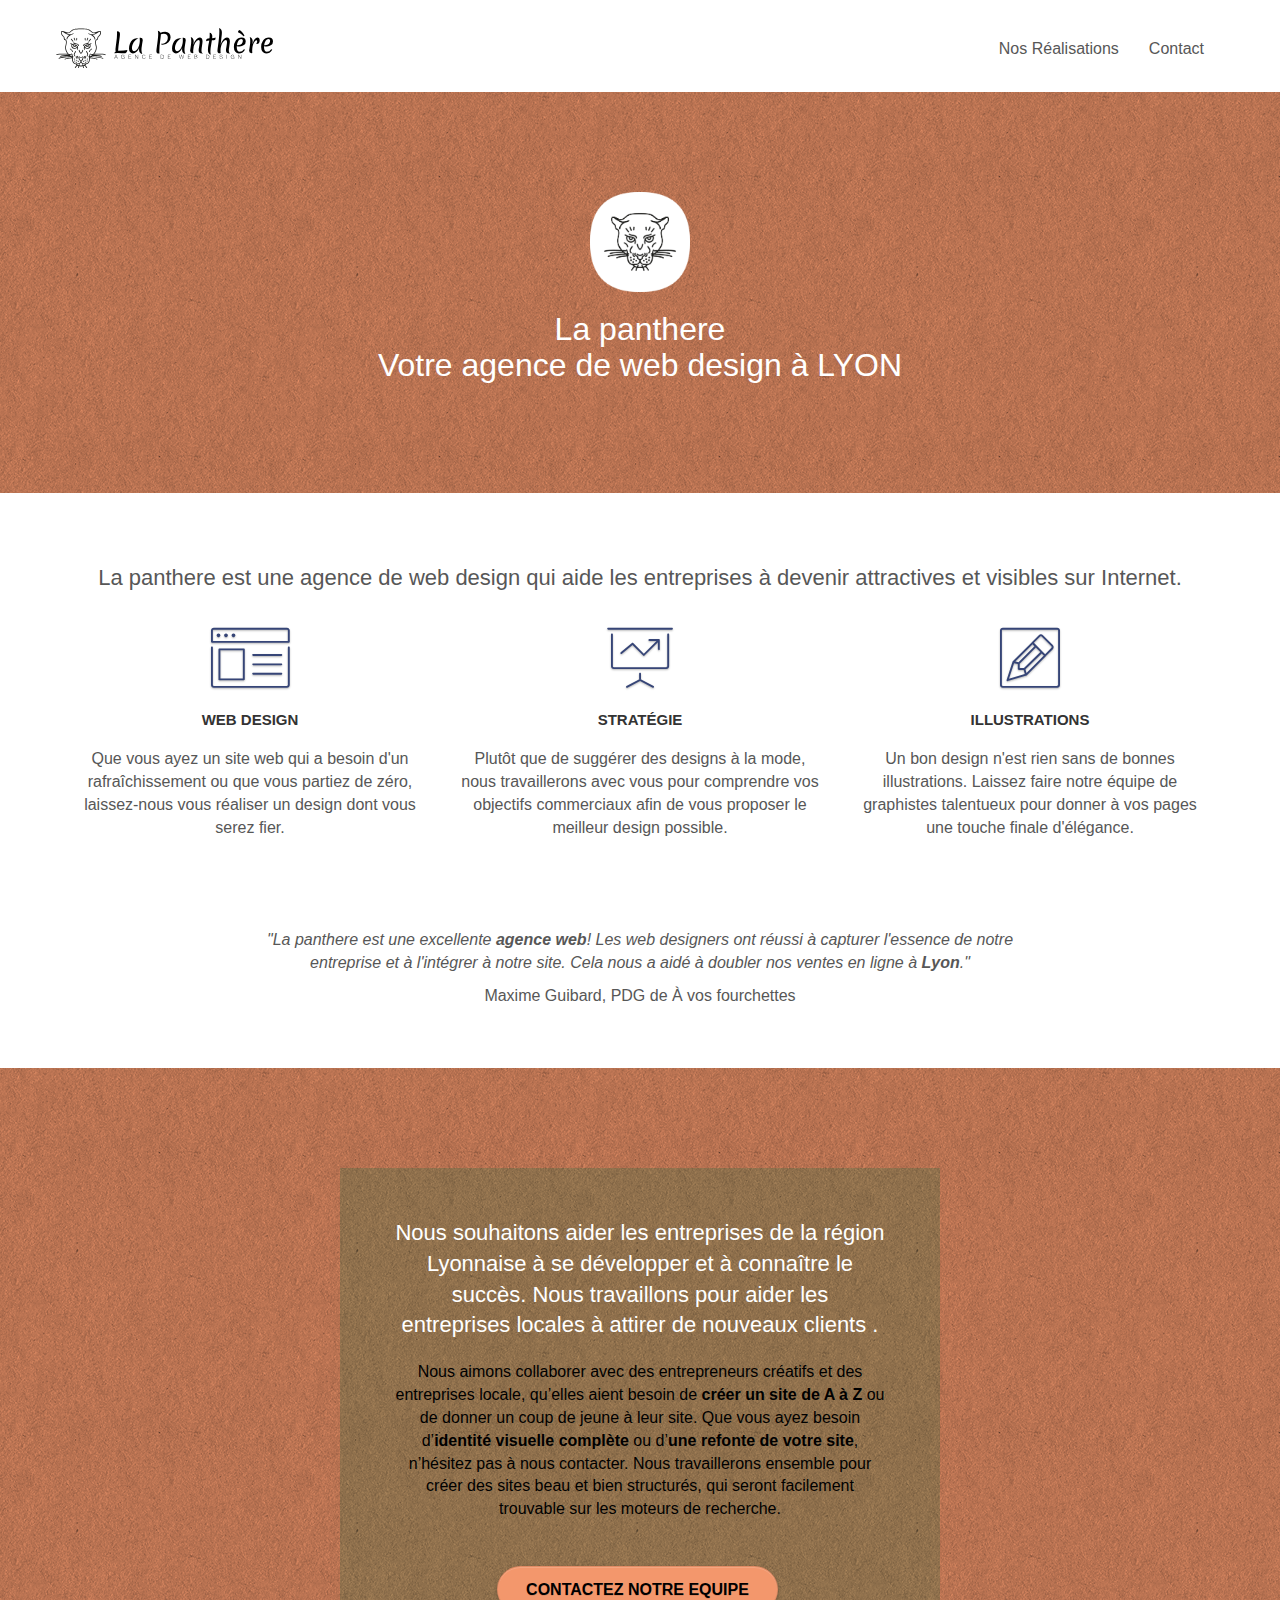
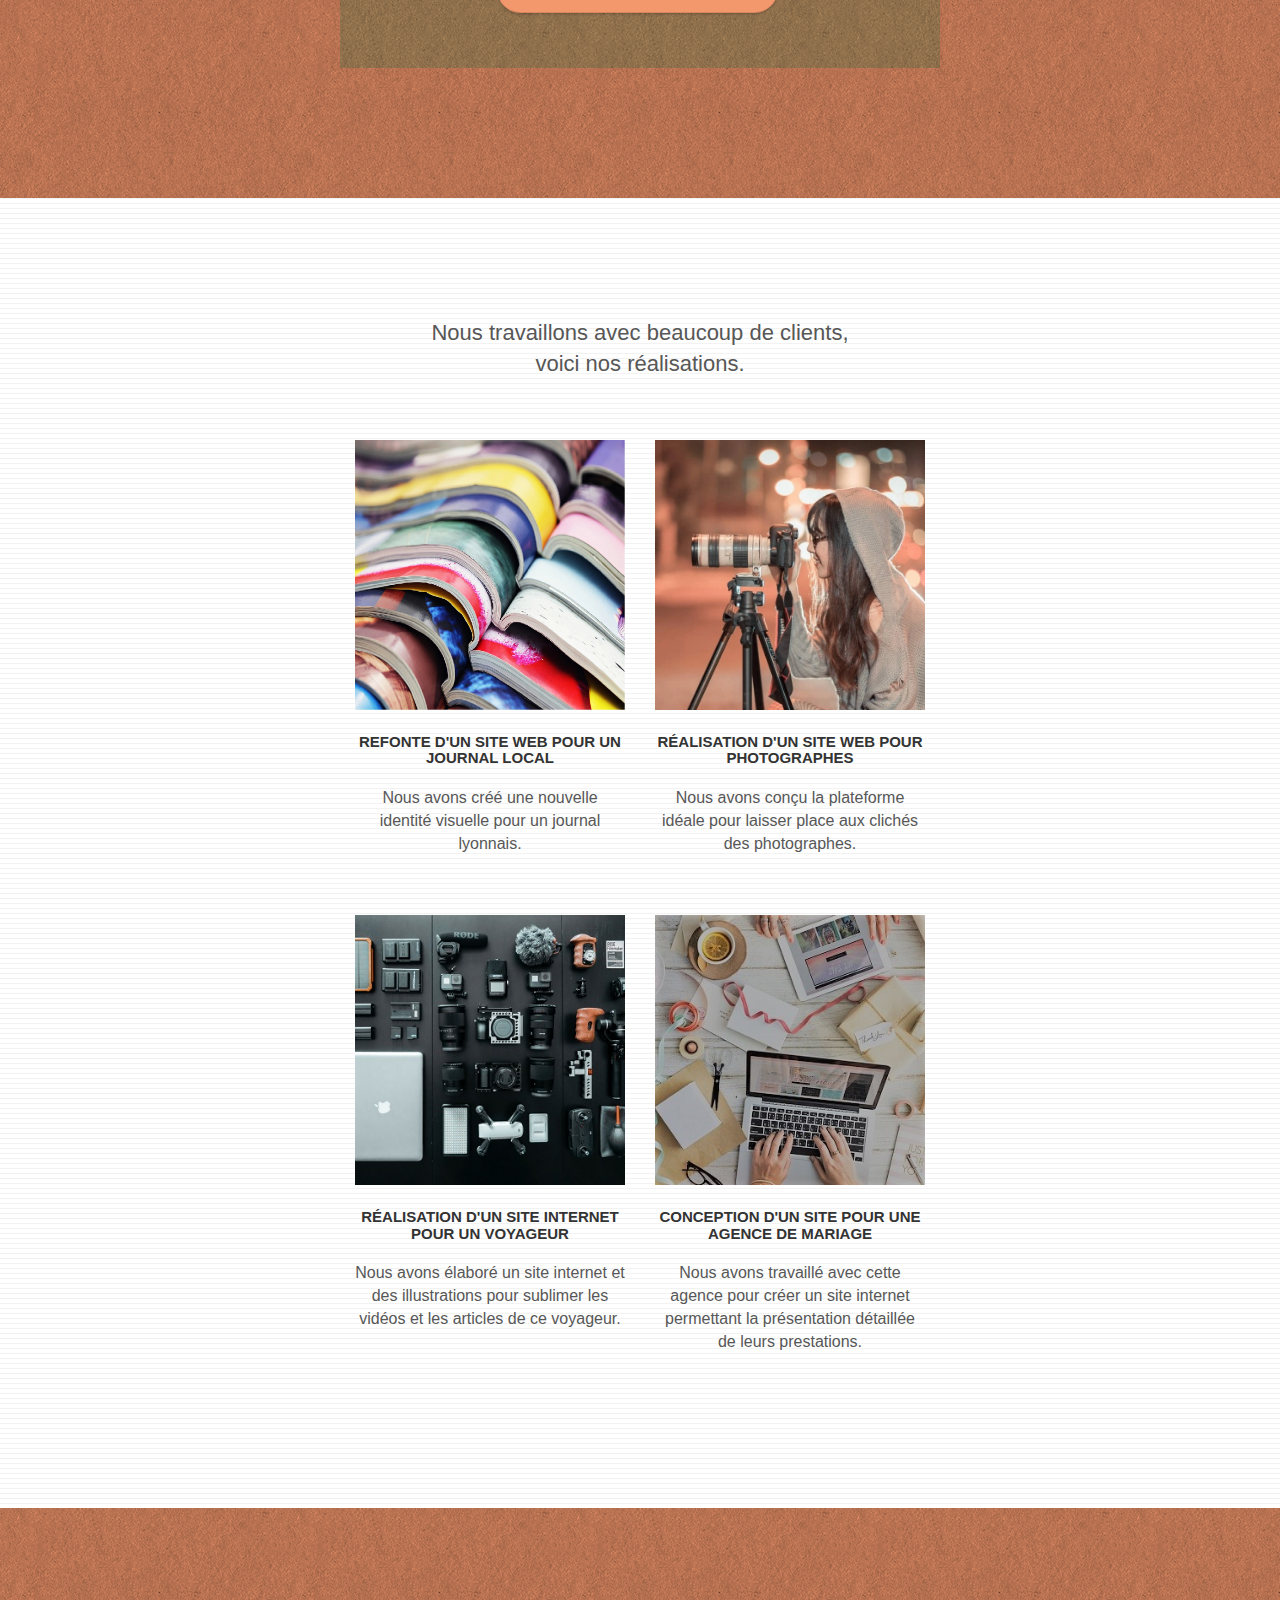
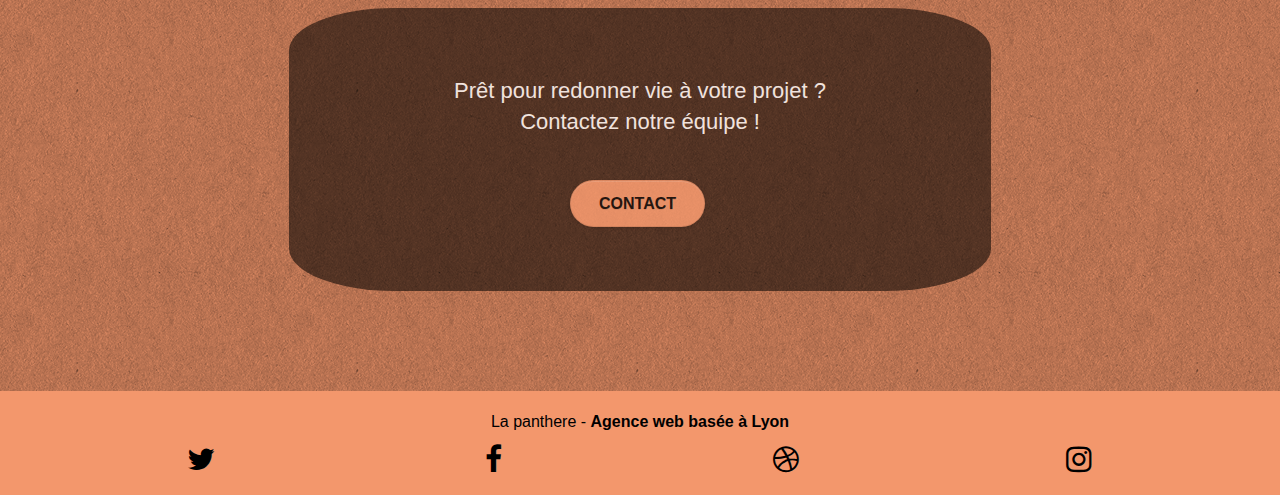
==== commit 709a55c1: "mise à jour demandé par tuteur" ====
--- a/index.html
+++ b/index.html
@@ -3,9 +3,8 @@
     
     <head>
         <meta charset="utf-8" />
-        <meta name="keywords" content="La panthere, agence design web lyon, agence design web, design web, création de site web, stratégie web, illustrations web, optimisation site web" />
         <meta name="description" content="La panthere est une entreprise originaire de Lyon spécialisé dans le webdesign. Elle accompagnera votre entreprise qu'il s'agissent de la création d'une nouvelle identité visuel ou d'une refonte de votre site web."/>
-        <meta name="google-site-verification" content="Lu-QE4Ygov45Ce7cDxIp-PkXniDeBi9n69MleFb9CaI" />
+        <meta name="google-site-verification" content="La6LahgclF0PLy8Jz-Wd8vWJv0UwALpN6bAVi1ic2bc" />
         <meta name="viewport" content="width=device-width, initial-scale=1.0, viewport-fit=cover" />
         <meta name="robots" content="index">
         <link rel="shortcut icon" type="image/webp" href="favicon.webp" />
@@ -15,11 +14,12 @@
         <link rel="stylesheet" type="text/css" href="./css/font-awesome.css" />
         <link rel="stylesheet" type="text/css" href="./css/et-line.css" />
 
-        <script async src="./js/jquery-2.1.0.js"></script>
-        <script async src="./js/bootstrap.js"></script>
-        <script async src="./js/blocs.js"></script>
-        <script defer src="./js/jquery.touchSwipe.js"></script>
-        <script async src="./js/gmaps.js"></script>
+        <script src="./js/jquery-2.1.0.js" defer=""></script>
+        <script src="./js/bootstrap.js" defer=""></script>
+        <script src="./js/blocs.js" defer=""></script>
+        <script src="./js/jquery.touchSwipe.js" defer=""></script>
+        <script src="./js/gmaps.js" defer=""></script>
+
 
         <title>Accueil - La panthere - Agence de design web à Lyon</title>
 
@@ -32,7 +32,7 @@
             }
             gtag("js", new Date());
 
-            gtag("config", "G-HQVCPFJYJ8");
+            gtag("config", "G-KGVSX9YBB2");
         </script>
         <!-- Analytics END -->
     </head>
@@ -114,7 +114,8 @@
                                 besoin d’<strong>identité visuelle complète</strong> ou d’<strong>une refonte de votre site</strong>, n’hésitez pas à nous contacter. Nous travaillerons ensemble pour créer des sites beau et bien structurés,
                                 qui seront facilement trouvable sur les moteurs de recherche. <br />
                                 <br />
-                                <a class="ltc-white bold-link" href="#bloc-5-cta">Contactez notre équipe</a><br />
+                                <a href="contact.html" class="btn btn-atomic-tangerine btn-clean btn-rd btn-lg cta-hero">Contactez notre equipe</a></div>
+                    </div><br />
                             </p>
                         </div>
                     </div>
--- a/style.css
+++ b/style.css
@@ -25,6 +25,23 @@
     width: 100%;
     z-index: 100000;
     background: #FFFFFF url("img/pageload-spinner.gif") no-repeat center center;
+}
+
+.background {
+  background-color: #050301b2;
+  border-radius: 15%;
+  opacity: 80%;
+  padding: 5%;
+  width: 60%;
+  margin-right: auto;
+  margin-left: auto;
+  display: flex;
+  justify-content: center;
+  flex-direction: column;
+}
+
+.row-row1 {
+  display: flex;
 }
 
 .bloc {
@@ -141,7 +158,7 @@
 .d-bloc h5 a,
 .d-bloc h6 a,
 .d-bloc p a {
-    color: rgba(255, 255, 255, .6);
+    color: black;
 }
 
 .d-bloc .a-btn:hover,
@@ -200,6 +217,7 @@
     color: rgba(0, 0, 0, .7);
     border-color: rgba(0, 0, 0, .3);
 }
+
 
 .d-bloc .panel,
 .l-bloc {
@@ -513,7 +531,7 @@
 .form-control {
 box-shadow: none;
 display: block;
-width: 500px;
+width: 100%;
 height: 25px;
 padding: 10px;
 margin-bottom: 20px;
@@ -650,7 +668,7 @@
 
 .snapshot-lb .lightbox-caption {
     padding: 0;
-    color: rgba(0, 0, 0, .5);
+    
     background: none;
 }
 
@@ -678,9 +696,7 @@
     font-size: 36px;
 }
 
-.row-row1{
-
-}
+
 
 .statement-bloc-text {
     line-height: 26px;
@@ -750,10 +766,17 @@
 }
 
 .med-width-whitespace {
-    max-width: 800px;
+    
     margin: auto auto auto auto;
     box-shadow: 0px 0px 0px #000000;
 }
+
+
+
+.row-no-gutters {
+  display: flex;
+}
+
 
 h1 {
     color: #333333!important;
@@ -804,7 +827,7 @@
 }
 
 .bgc-dark-slate-blue {
-    background-color: #364577;
+    background-color: #F3976C;
 }
 
 .bgc-atomic-tangerine {
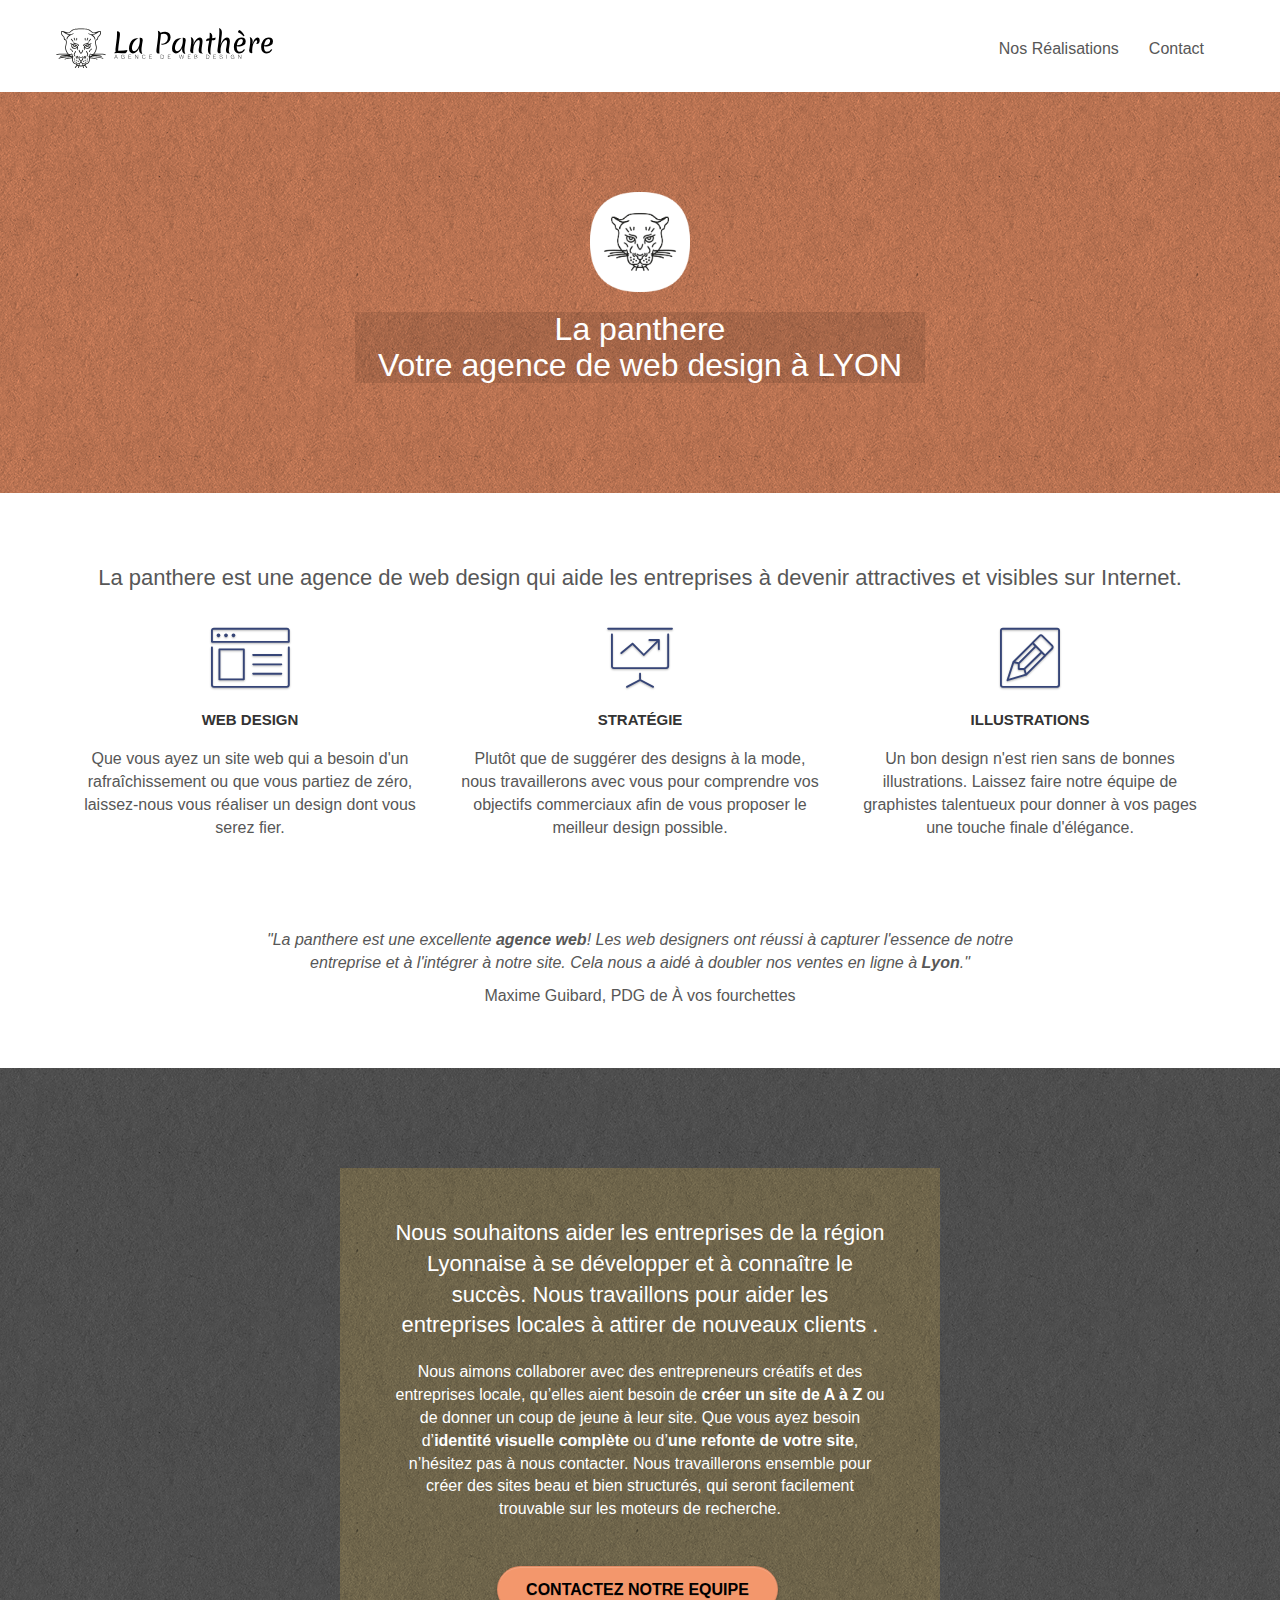
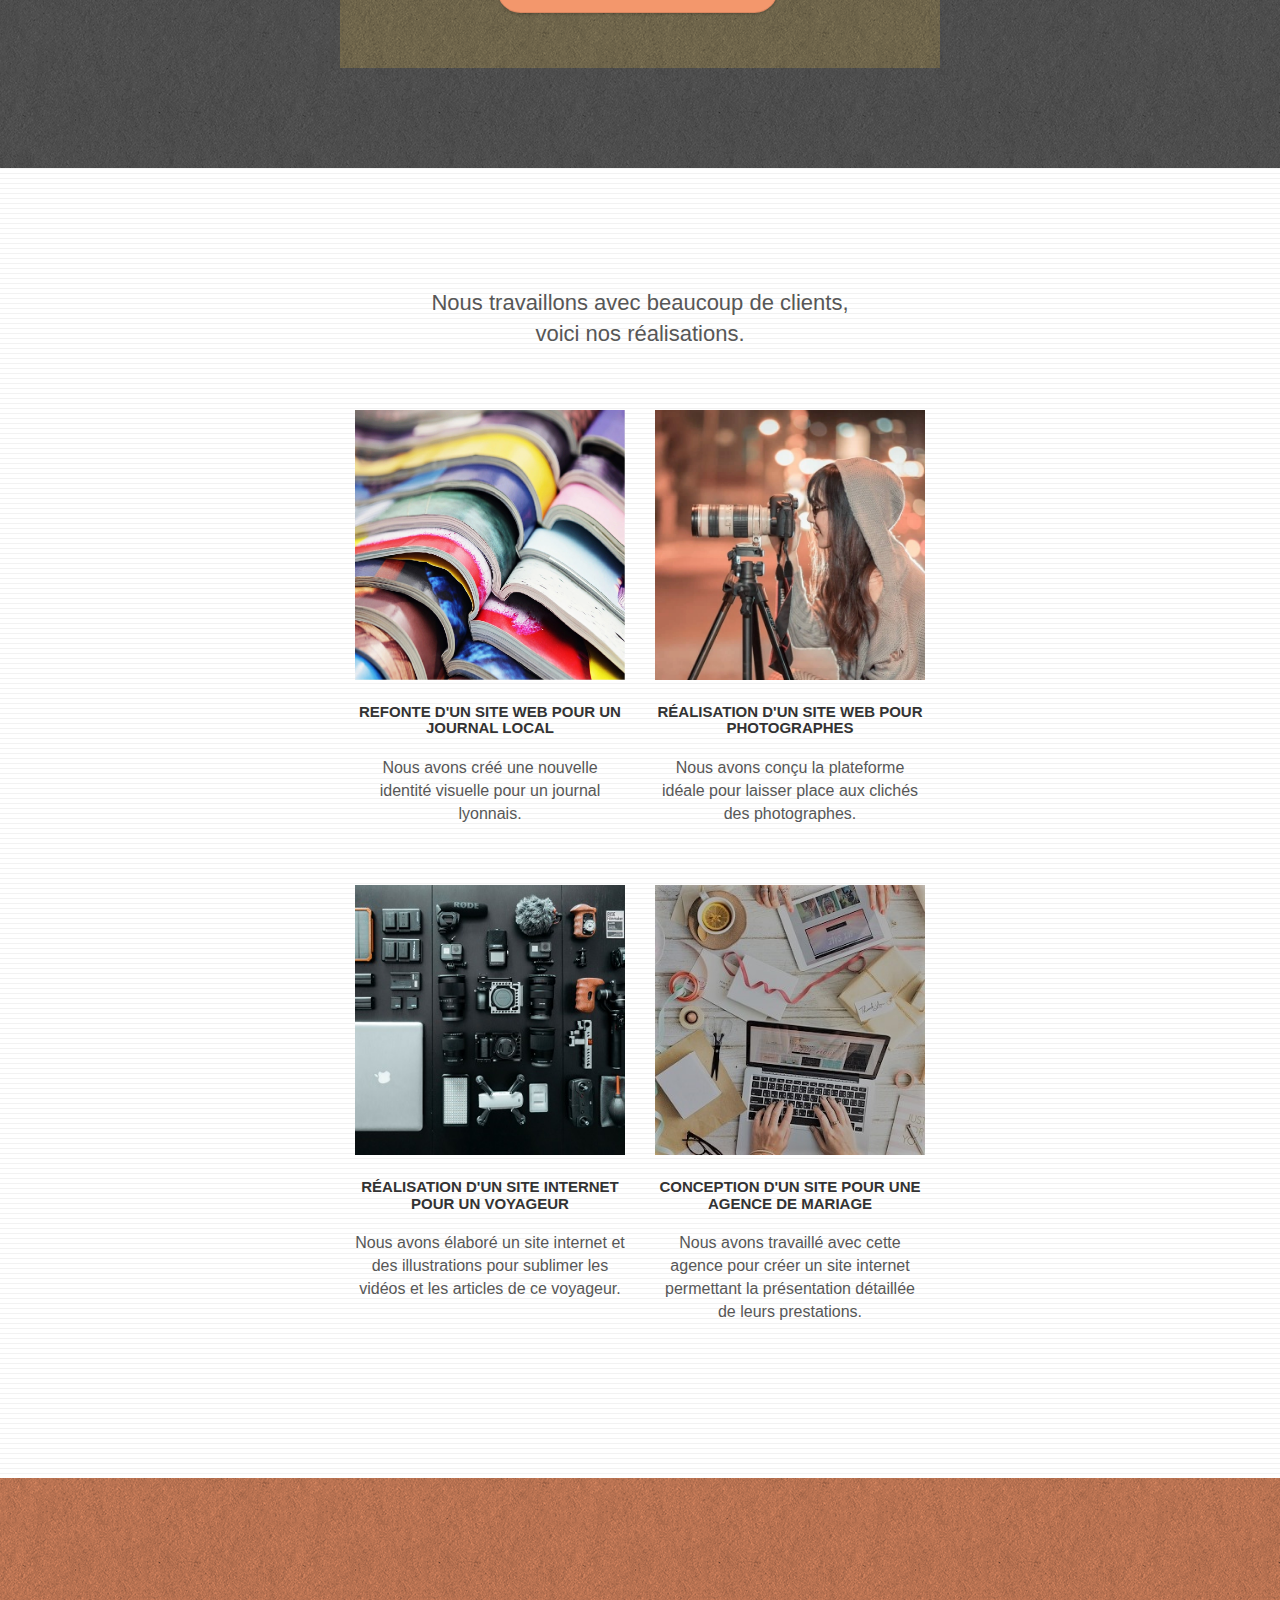
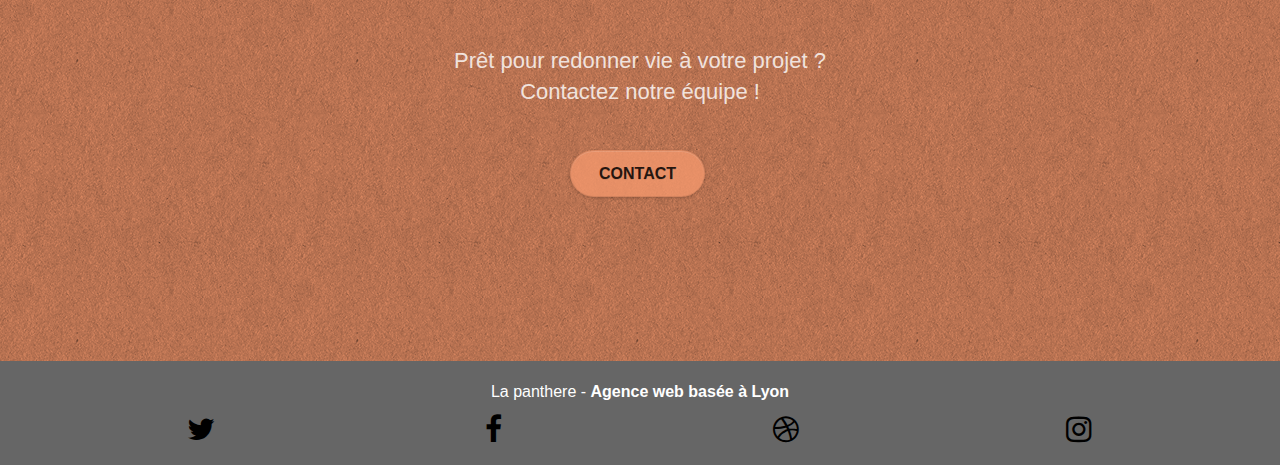
==== commit 6a3d5d7a: "style valide W3C" ====
--- a/index.html
+++ b/index.html
@@ -39,11 +39,12 @@
     
     <body>
         <div class="page-container">
+            <header class="haut-de-page">
             <div class="bloc bgc-white l-bloc" id="bloc-0">
                 <div class="container bloc-sm">
                     <nav class="navbar row">
                         <div class="navbar-header">
-                            <a class="navbar-brand" href="index.html"><img src="img/agence-la-panthere-monochrome.svg" alt="Logo agence design web" height="40" /></a>
+                            <a class="navbar-brand" href="index.html"><img src="img/agence-la-panthere-monochrome.svg" alt="Logo agence la panthere" height="40" /></a>
                             <button id="nav-toggle" type="button" class="ui-navbar-toggle navbar-toggle" data-toggle="collapse" data-target=".navbar-1">
                                 <span class="sr-only">Toggle navigation</span><span class="icon-bar"></span><span class="icon-bar"></span><span class="icon-bar"></span>
                             </button>
@@ -57,6 +58,8 @@
                     </nav>
                 </div>
             </div>
+            </header>
+            <section class="presentation">
             <div class="bloc bgc-dark-slate-blue bg-banniere d-bloc bg-t-edge bloc-bg-texture texture-paper b-parallax" id="bloc-1-hero">
                 <div class="container bloc-lg">
                     <div class="row tight-width-whitespace">
@@ -114,13 +117,16 @@
                                 besoin d’<strong>identité visuelle complète</strong> ou d’<strong>une refonte de votre site</strong>, n’hésitez pas à nous contacter. Nous travaillerons ensemble pour créer des sites beau et bien structurés,
                                 qui seront facilement trouvable sur les moteurs de recherche. <br />
                                 <br />
-                                <a href="contact.html" class="btn btn-atomic-tangerine btn-clean btn-rd btn-lg cta-hero">Contactez notre equipe</a></div>
-                    </div><br />
+                                <a href="contact.html" class="btn btn-atomic-tangerine btn-clean btn-rd btn-lg cta-hero">Contactez notre equipe</a>
+                    <br/>
                             </p>
                         </div>
                     </div>
-                </div>
-            </div>
+            
+                </div>
+            </div>
+        </section>
+        <section class="portfolio">
             <div class="bloc bgc-white bg-lines-h2-bg bg-repeat l-bloc" id="bloc-4-portfolio">
                 <div class="container bloc-lg">
                     <div class="row">
@@ -134,7 +140,7 @@
                     <div class="row tight-width-whitespace portfolio-row">
                         <div class="col-sm-6">
                             <a href="#" data-lightbox="img/1.webp" data-gallery-id="gallery-1" data-caption="Refonte d'un site web pour un journal local" data-frame="snapshot-lb">
-                                <img src="img/1.webp" alt="Refonte d'un site web pour journals" class="img-responsive portfolio-thumb" />
+                                <img src="img/1.webp" alt="Refonte d'un site web pour journal" class="img-responsive portfolio-thumb" />
                             </a>
                             <h3 class="mg-md text-center">Refonte d'un site web pour un journal local</h3>
                             <p class="text-center">Nous avons créé une nouvelle identité visuelle pour un journal lyonnais.</p>
@@ -165,6 +171,8 @@
                     </div>
                 </div>
             </div>
+        </section>
+        <footer class="bas-de-page">
             <div class="bloc bgc-dark-slate-blue bg-banniere d-bloc bloc-bg-texture texture-paper" id="bloc-5-cta">
                 <div class="container bloc-lg">
                     <div class="row background">
@@ -216,6 +224,7 @@
                     </div>
                 </div>
             </div>
+        </footer>
         </div>
     </body>
 </html>--- a/style.css
+++ b/style.css
@@ -28,8 +28,7 @@
 }
 
 .background {
-  background-color: #050301b2;
-  border-radius: 15%;
+  
   opacity: 80%;
   padding: 5%;
   width: 60%;
@@ -483,6 +482,22 @@
     background: rgba(0, 0, 0, .3);
 }
 
+
+
+.txt-contact {
+    
+    font-size: 24px;
+    display: flex;
+    flex-direction: column;
+    margin-left: auto;
+    margin-right: auto;
+    margin-top: -50px;
+  }
+  
+  .bloc-lg1 {
+    flex-direction: column;
+  }
+  
 button {
     outline: none!important;
 }
@@ -532,9 +547,9 @@
 box-shadow: none;
 display: block;
 width: 100%;
-height: 25px;
+height: 35px;
 padding: 10px;
-margin-bottom: 20px;
+margin-bottom: 30px;
 font-size: 15px;
 line-height: 1.42857143;
 color: black;
@@ -758,6 +773,20 @@
     line-height: 1.4em;
 }
 
+
+
+h1.text-center {
+    background-color:rgba(0, 0, 0, .1);
+  }
+
+
+
+.text-center2 {
+    text-align: center;
+  }
+  
+  
+
 h3 {
     font-size: 15px;
     text-transform: uppercase;
@@ -792,7 +821,7 @@
 }
 
 .white {
-    color: black!important;
+    color: white!important;
     
 }
 
@@ -831,7 +860,7 @@
 }
 
 .bgc-atomic-tangerine {
-    background-color: #F3976C;
+    background-color: rgba(0,0,0,0.6);
 }
 
 .tc-white {
@@ -910,13 +939,13 @@
     }
 }
 
-@media only screen and (min-device-width: 768px) and (max-device-width: 1024px) and (orientation: landscape) {
+@media only screen and (min-width: 768px) and (max-width: 1024px) and (orientation: landscape) {
     .b-parallax {
         background-attachment: scroll;
     }
 }
 
-@media only screen and (min-device-width: 1024px) and (max-device-width: 1366px) and (-webkit-min-device-pixel-ratio: 1.5) {
+@media only screen and (min-width: 1024px) and (max-width: 1366px) and (-webkit-min-device-pixel-ratio: 1.5) {
     .b-parallax {
         background-attachment: scroll;
     }
@@ -934,10 +963,7 @@
         overflow-x: hidden;
         position: relative;
     }
-    .bloc {
-        padding-left: constant(safe-area-inset-left);
-        padding-right: constant(safe-area-inset-right);
-    }
+
     .bloc-group,
     .bloc-group .bloc {
         display: block;
@@ -946,8 +972,7 @@
     .bloc-fill-screen .fill-bloc-top-edge,
     .bloc-fill-screen .fill-bloc-bottom-edge {
         padding: 0 20px;
-        padding-left: constant(safe-area-inset-left);
-        padding-right: constant(safe-area-inset-right);
+    
     }
 }
 
@@ -1113,7 +1138,10 @@
     .bloc-mob-center-text {
         text-align: center;
     }
-
+    .row-row1{
+        display: flex;
+        flex-direction: column;
+    }
     .social2{
         padding: 0 15%;
     }
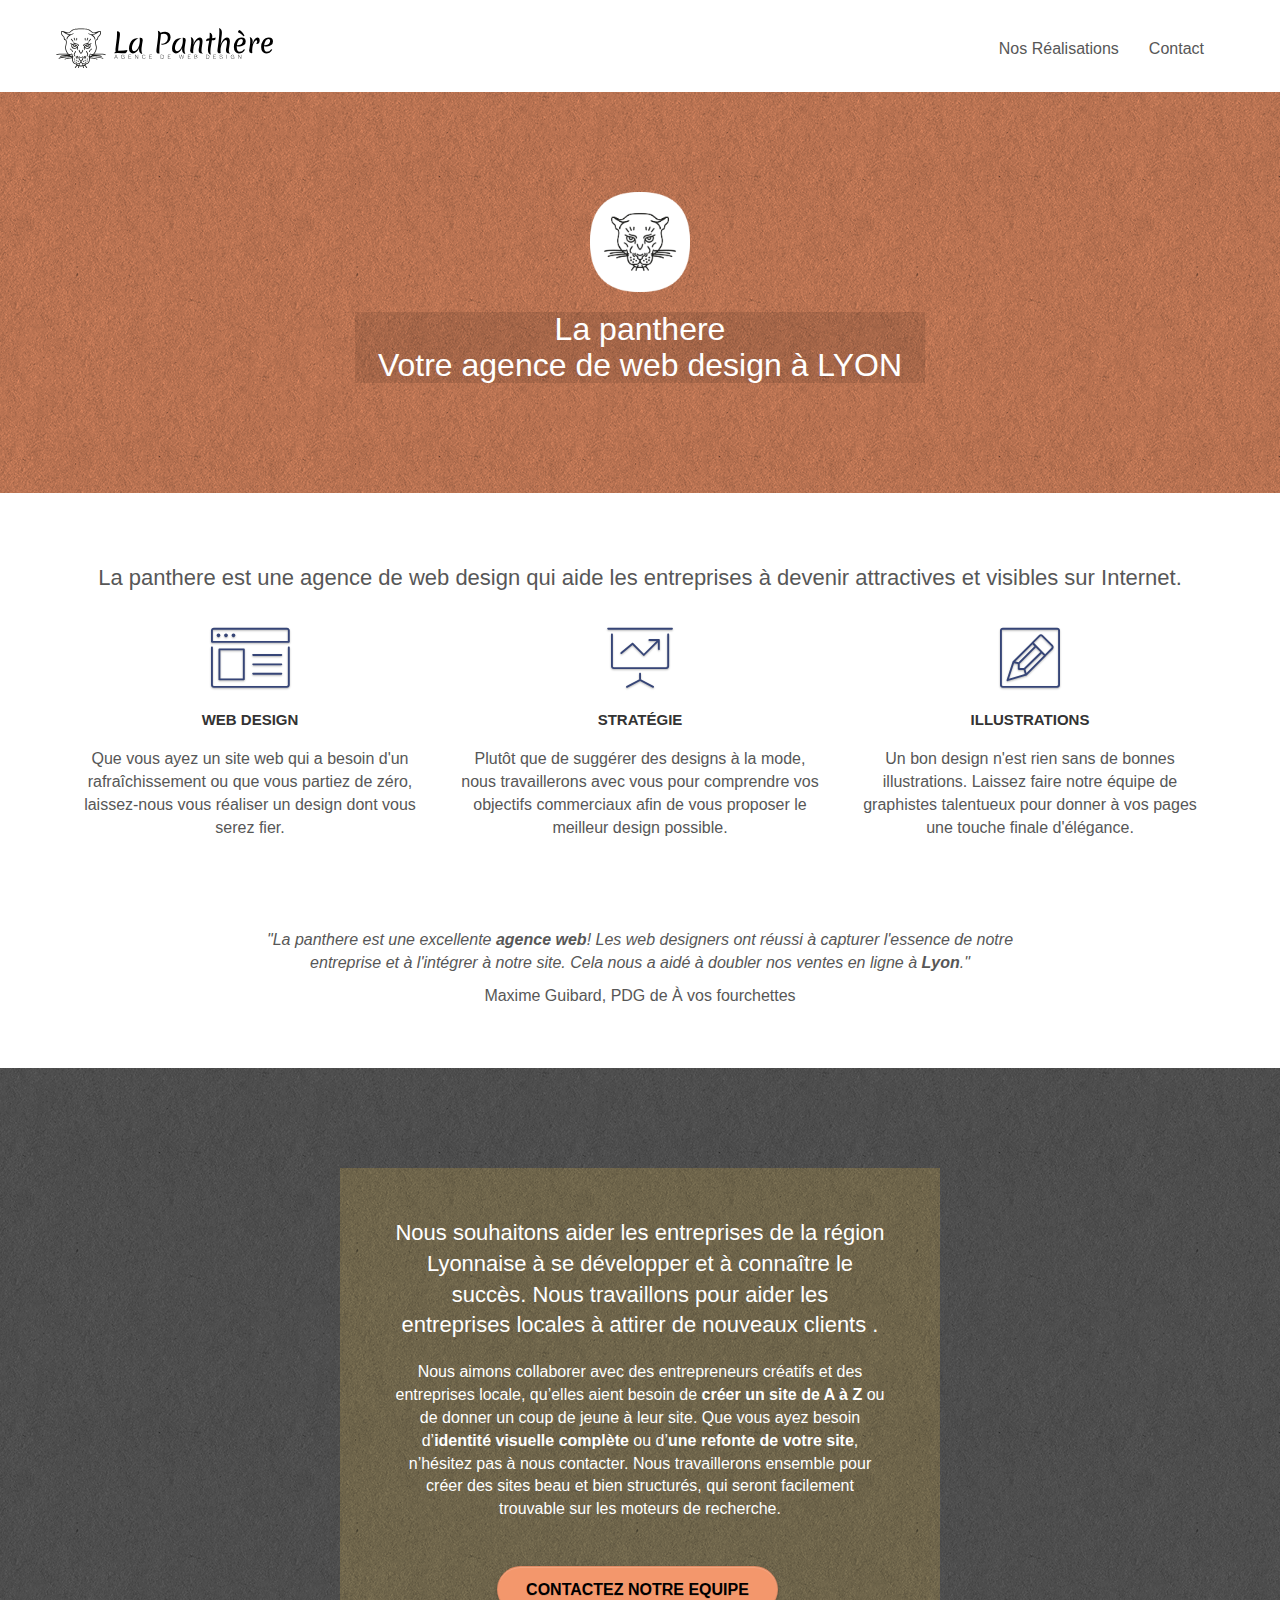
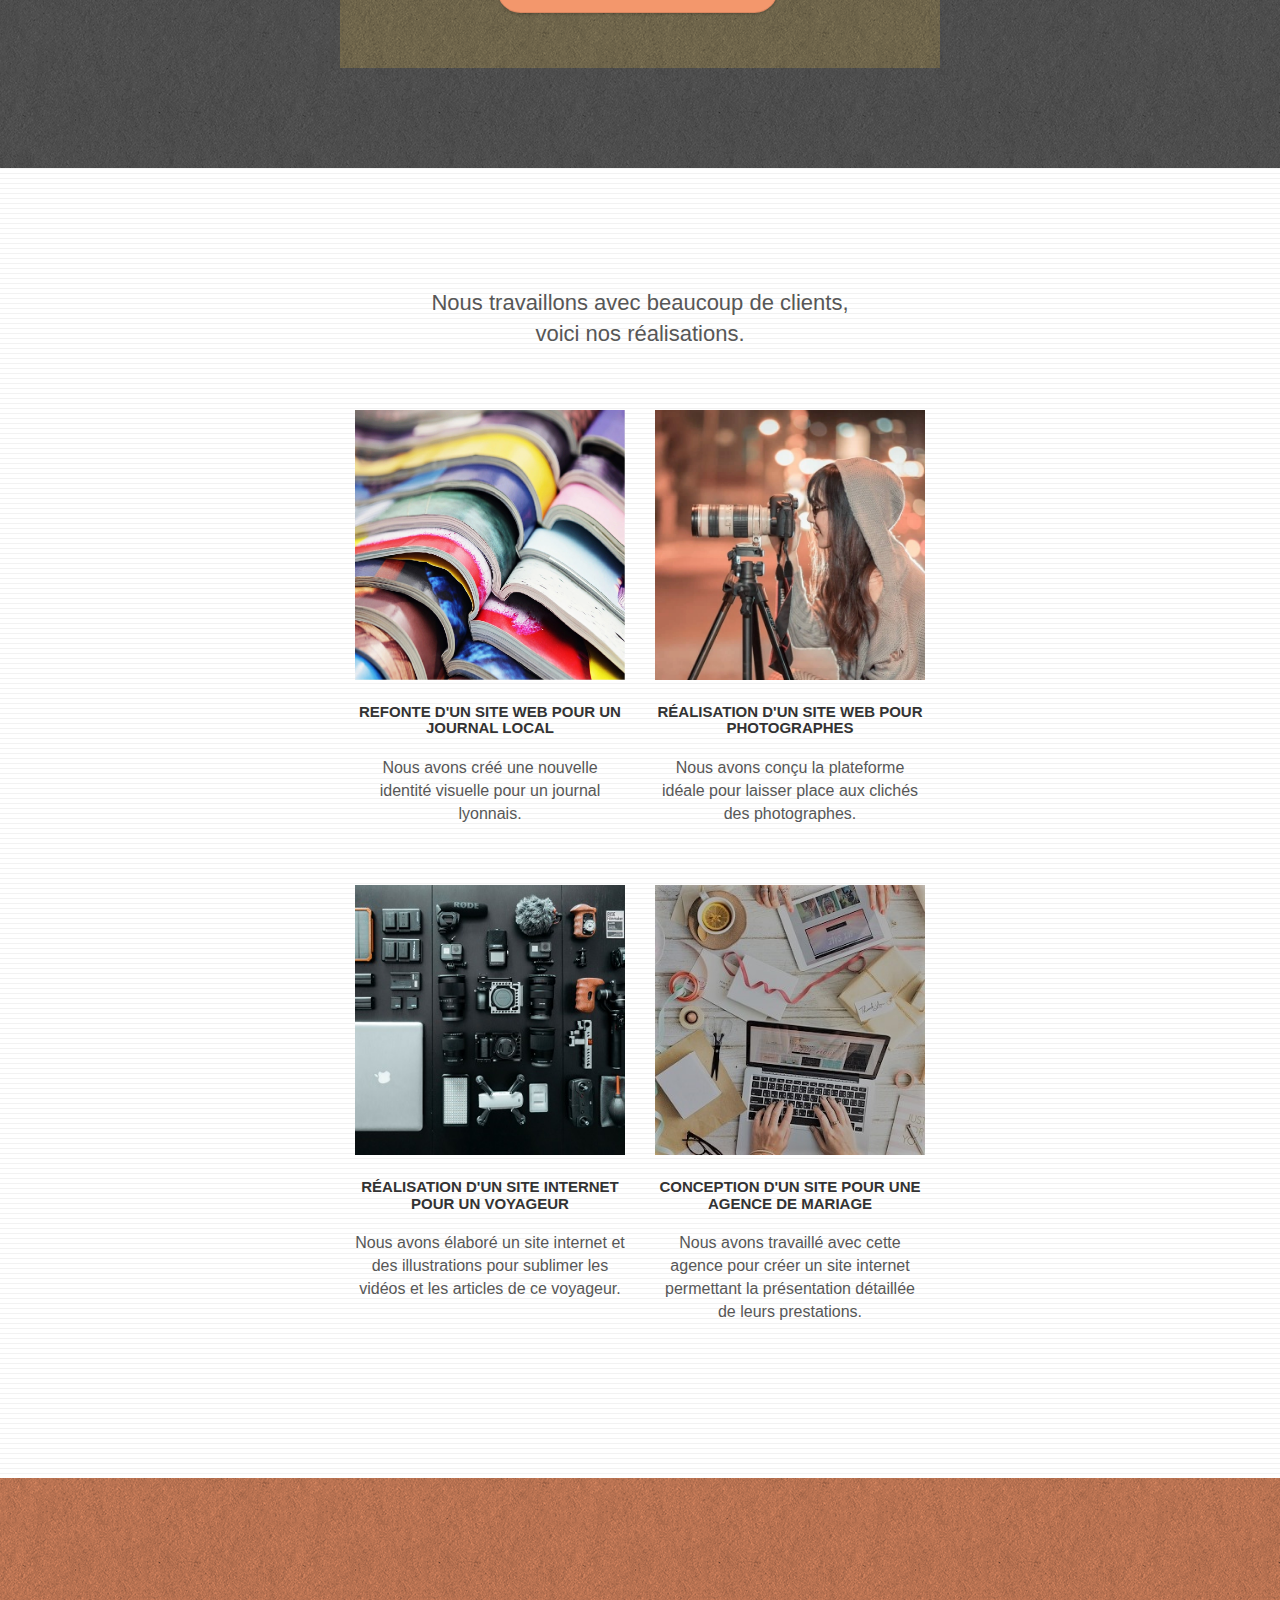
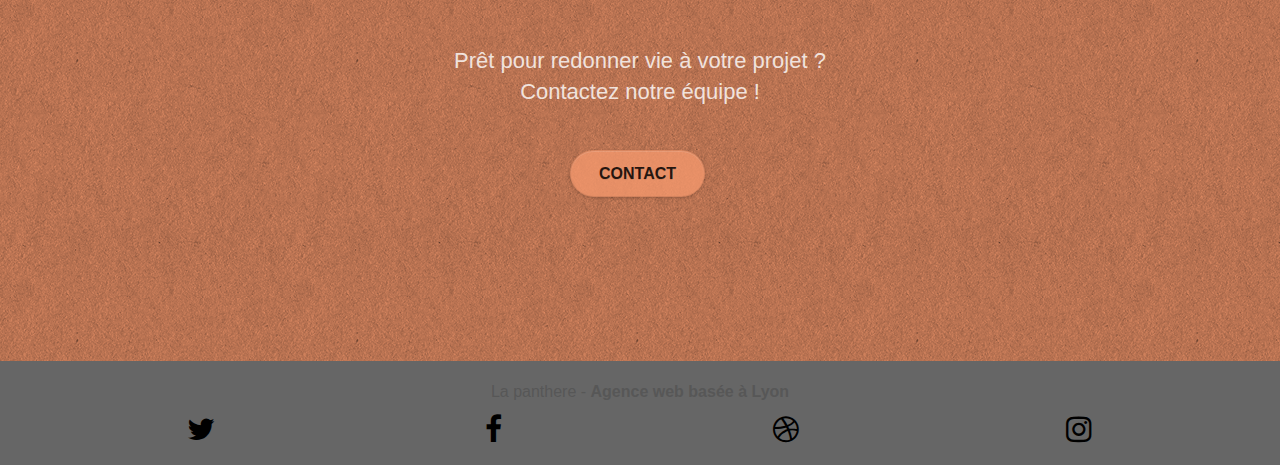
==== commit 373e4f14: "avant passage exam" ====
--- a/index.html
+++ b/index.html
@@ -172,7 +172,6 @@
                 </div>
             </div>
         </section>
-        <footer class="bas-de-page">
             <div class="bloc bgc-dark-slate-blue bg-banniere d-bloc bloc-bg-texture texture-paper" id="bloc-5-cta">
                 <div class="container bloc-lg">
                     <div class="row background">
@@ -189,7 +188,7 @@
                 <div class="container bloc-sm">
                     <div class="row">
                         <div class="col-sm-12">
-                            <p class="text-center white">La panthere - <strong>Agence web basée à Lyon</strong><br /></p>
+                            <p class="text-center black">La panthere - <strong>Agence web basée à Lyon</strong><br /></p>
                             <div class="row row-no-gutters social">
                                 <div class="col-sm-3">
                                     <div class="text-center">
